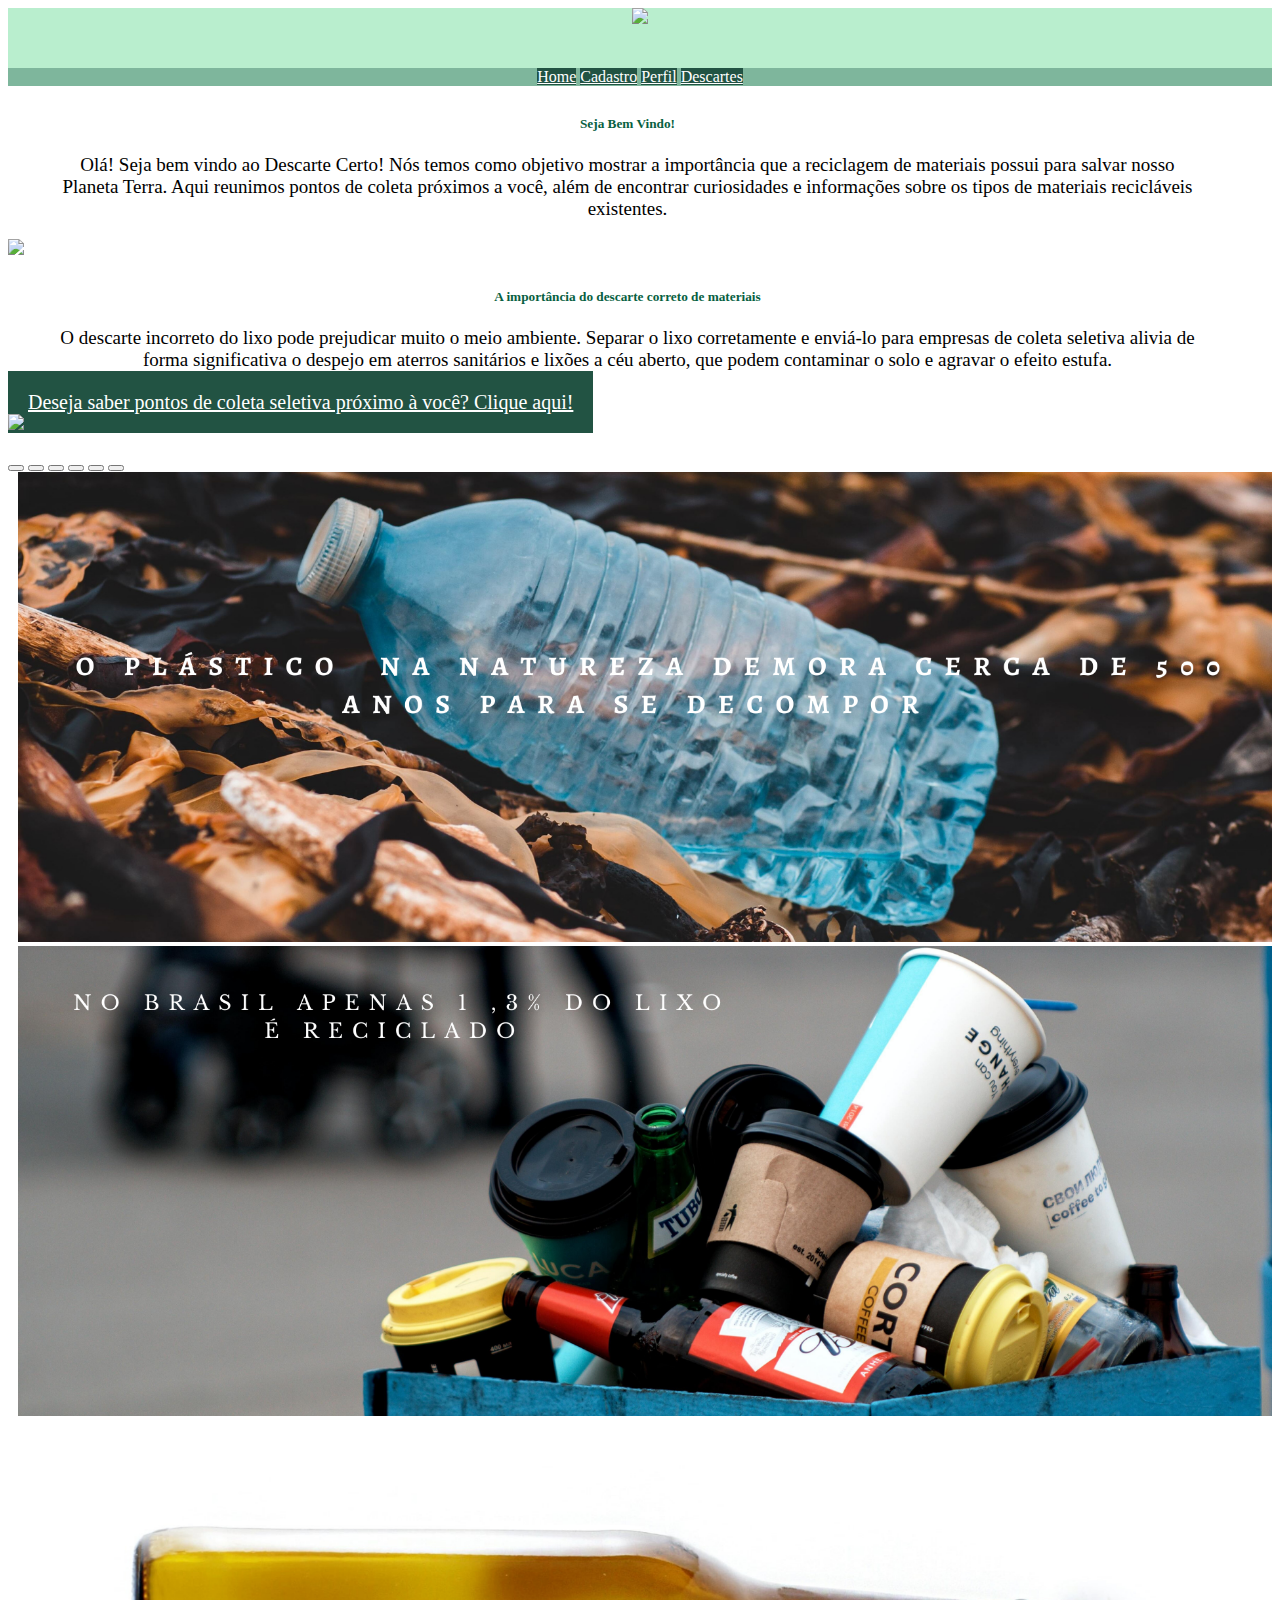
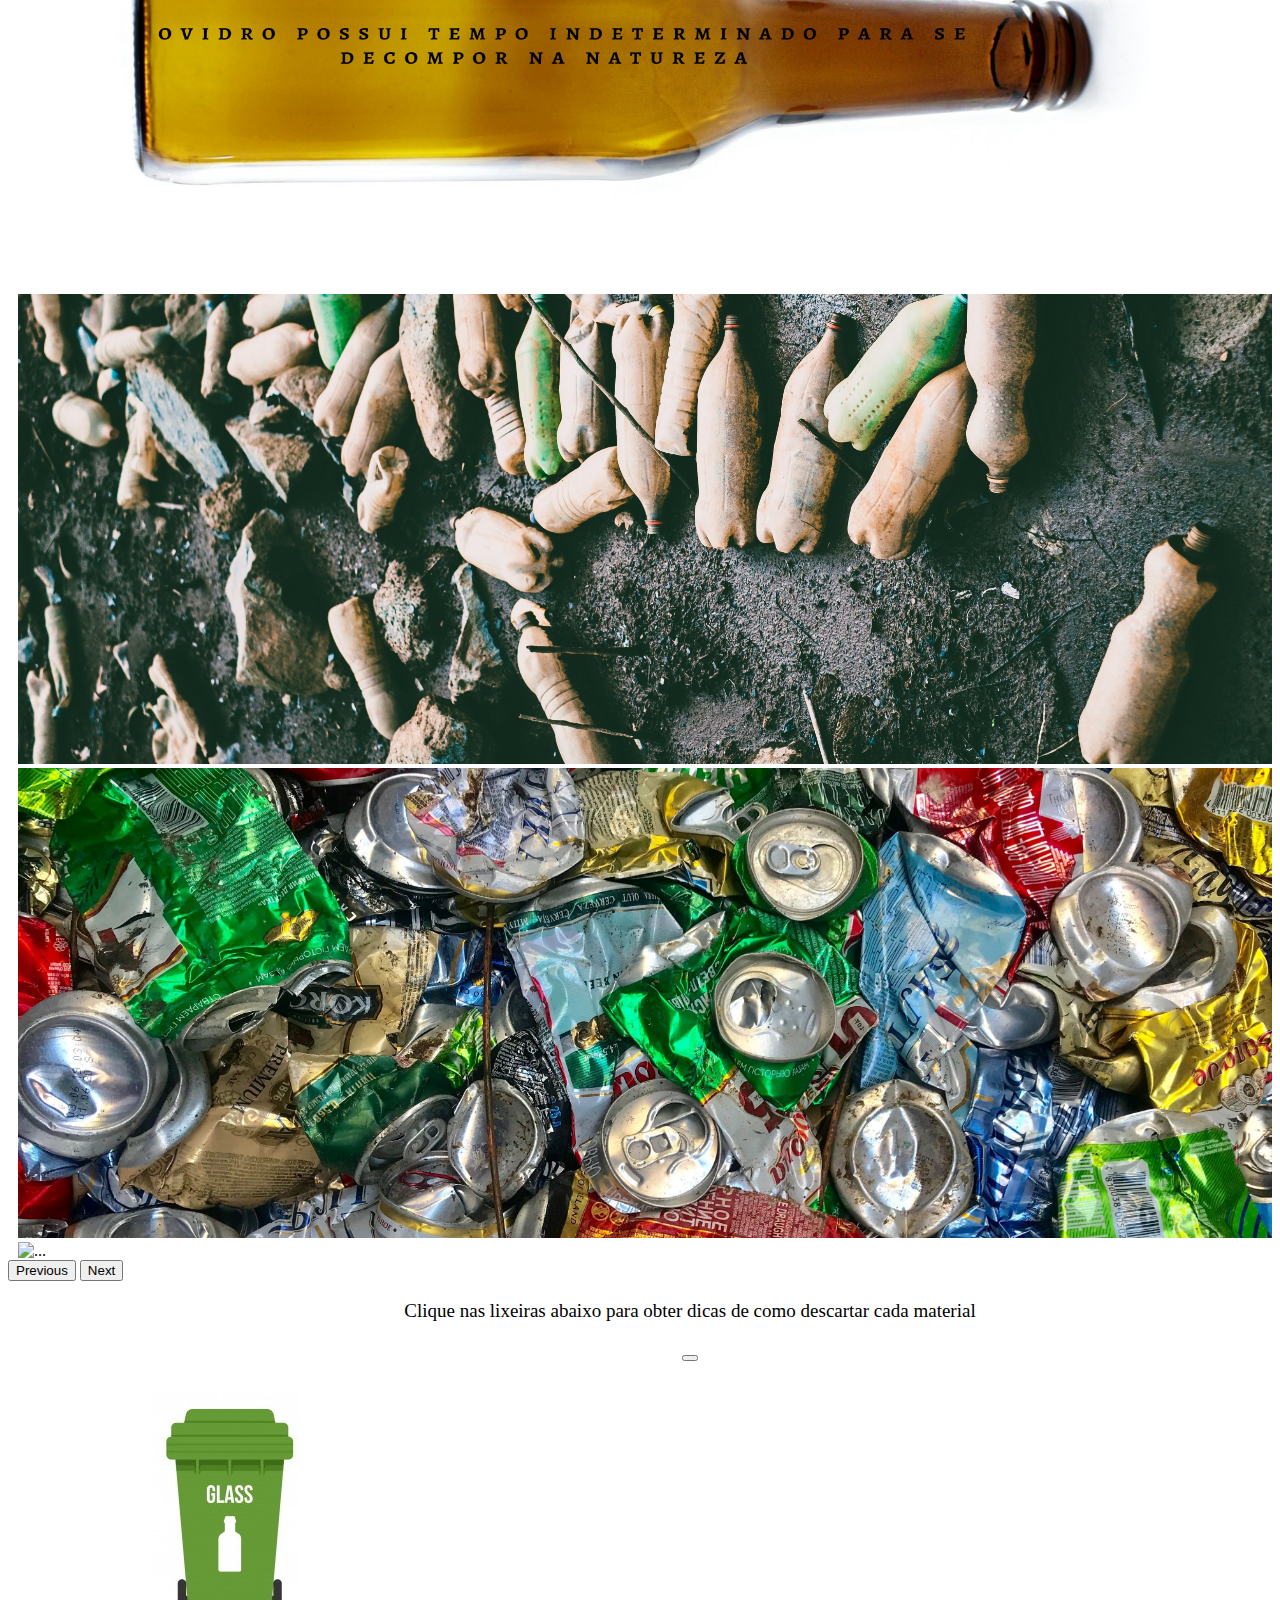
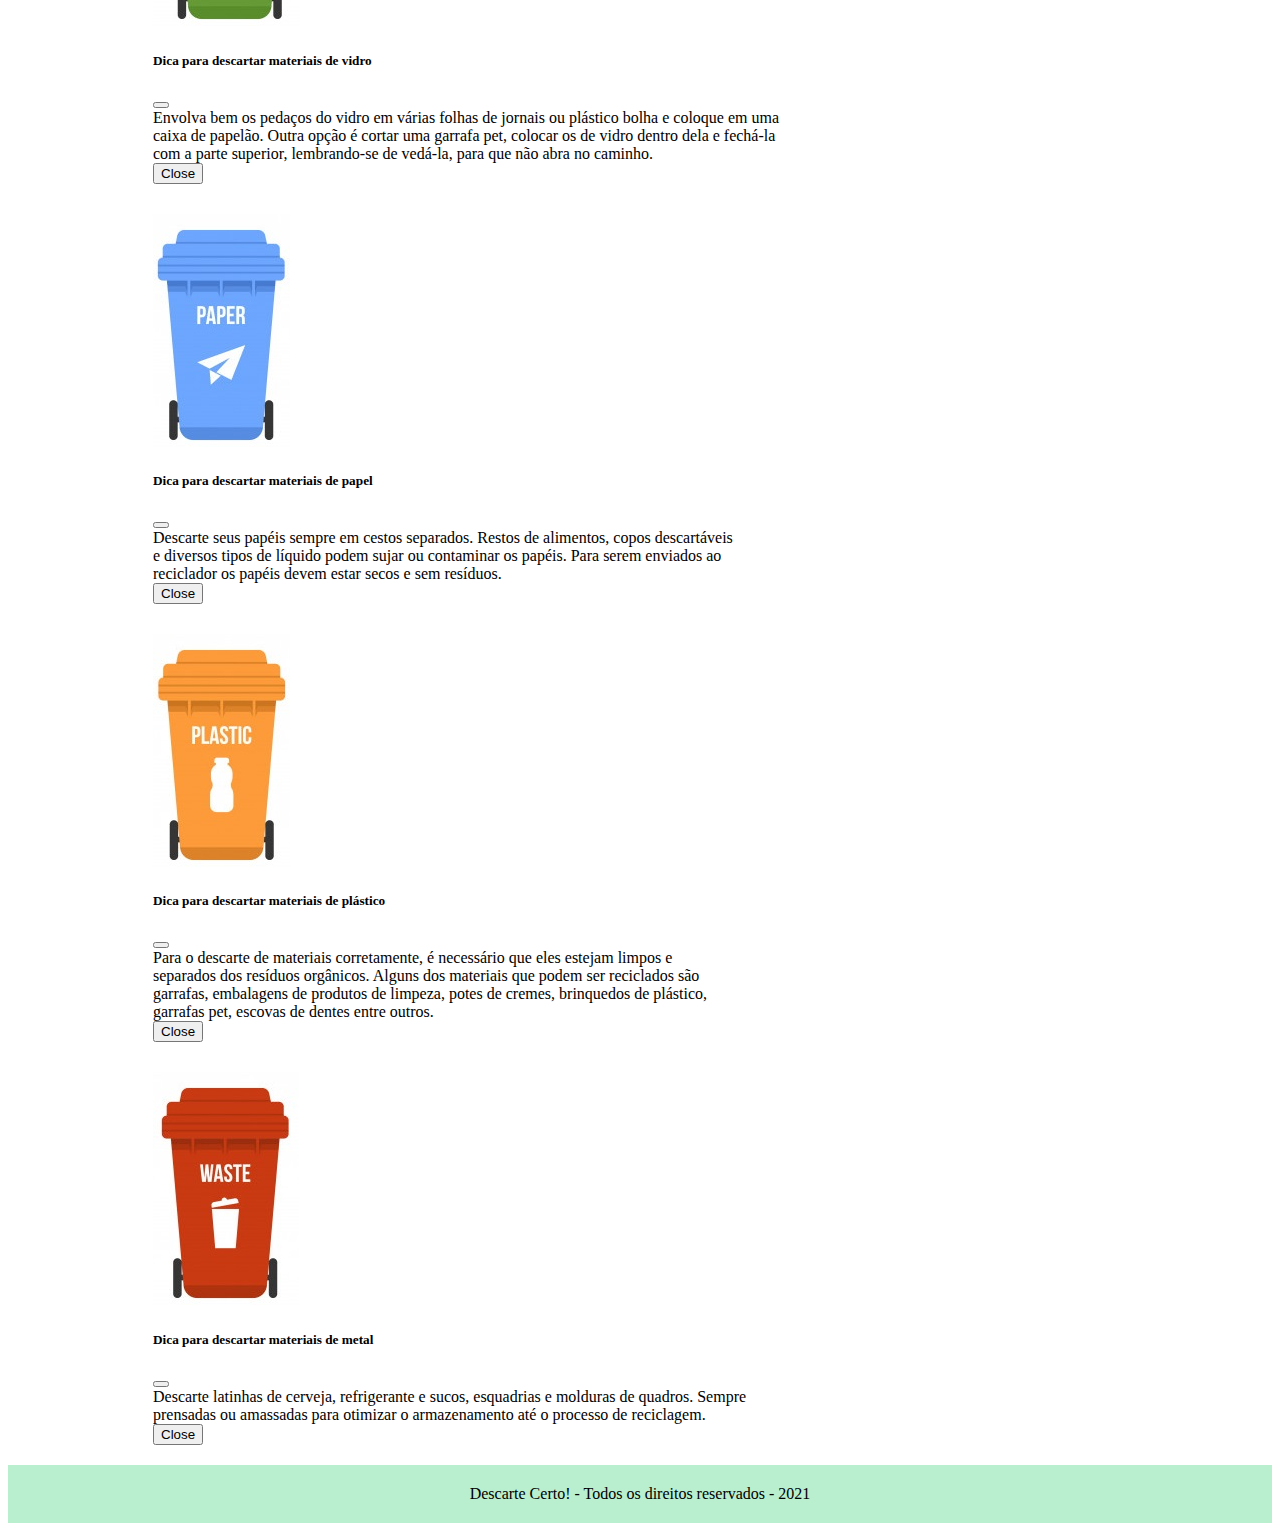
==== index.html @ eca0d138 "Merge pull request #1 from vncsmyrnk/stephany" ====
<!DOCTYPE html>
<html lang="pt-br">
<head>
    <meta charset="UTF-8">
    <meta name="viewport" content="width=device-width, initial-scale=1">
 <!-- Bootstrap CSS -->
      <link href="https://cdn.jsdelivr.net/npm/bootstrap@5.0.0-beta3/dist/css/bootstrap.min.css" rel="stylesheet" integrity="sha384-eOJMYsd53ii+scO/bJGFsiCZc+5NDVN2yr8+0RDqr0Ql0h+rP48ckxlpbzKgwra6" crossorigin="anonymous">
    <link rel="stylesheet" href="style.css">
    <title>Descarte Certo!</title>
</head>
<body>

    <header class="container-fluid header">

        <div class="row">

            <div class="col-12 header_area">
                <div class="row">
                    <!-- Ocupação da logo em colunas -->
                    <div class="col-12 col-sm-12 col-md-4 col-lg-2">
                        <img src="imagens/logoo-removebg.png" class="logo">
                    </div>
                    <!-- Ocupação do menu em colunas -->
                    <div class="col-12 col-sm-12 col-md-8 col-lg-10 menu_area">
                      <nav class="nav nav-pills flex-column flex-sm-row">
                        <a class="flex-sm-fill text-sm-center nav-link activee" href="#" >Home</a>
                         <a class="flex-sm-fill text-sm-center nav-link activee" href="#" >Cadastro</a>
                         <a class="flex-sm-fill text-sm-center nav-link activee" href="#">Perfil</a>
                         <a class="flex-sm-fill text-sm-center nav-link activee" href="index1.html">Descartes</a>
                     </nav>
                    </div>
                </div>
            </div>
        </div>

    </header>

    <main class="container-fluid main">

        <div class="row">

            <div class="col-12">
                
                <div class="row">
                    <!-- Mensagem de boas vindas -->
                   
                    <div class="col-12 col-sm-12 col-md-12 col-lg-5 card_bem_vindo ">
                                  <!-- <div  class="alert alert-warning alert-dismissible fade show" role="alert" style="margin: 0">
                                    
              <strong>Seja Bem Vindo!</strong> 
            Olá! Seja bem vindo ao Descarte Certo! Nós temos como objetivo mostrar a importância que a reciclagem de materiais possui para salvar nosso Planeta Terra. Aqui reunimos pontos de coleta próximos a você, além de encontrar curiosidades e informações sobre os tipos de materiais recicláveis existentes.
              <button type="button" class="btn-close" data-bs-dismiss="alert" aria-label="Close"></button>
            </div>  -->      
                        <div class="card" >
                        <div class="card-body" >
                          <h5><b>Seja Bem Vindo!</b></h5>
                          <p>Olá! Seja bem vindo ao Descarte Certo! Nós temos como objetivo mostrar a importância
                            que a reciclagem de materiais possui para salvar nosso Planeta Terra. Aqui reunimos
                            pontos de coleta próximos a você, além de encontrar curiosidades e informações sobre 
                            os tipos de materiais recicláveis existentes.
                          </p>                          
                        </div>
                      </div>
                    </div> 
                    
                      <div class="col-12 col-sm-12 col-md-12 col-lg-2 boas_vindas">
                          <div class="row g-0 bg- position-relative">
                            <img src="imagens/aaa-removebg-preview.png">
                          </div>
                      </div>
                      

                     <!--Importancia do Descarte -->
                <div class="col-12 col-sm-12 col-md-12 col-lg-5 card_importancia">
                    <div class="card">
                        <div class="card-body" > 
                          <h5><b>A importância do descarte correto de materiais</b></h5>
                          <p>
                            O descarte incorreto do lixo pode prejudicar muito o meio ambiente.
                            Separar o lixo corretamente e enviá-lo para empresas de coleta seletiva 
                            alivia de forma significativa o despejo em aterros sanitários e lixões a céu 
                            aberto, que podem contaminar o solo e agravar o efeito estufa.</p>
                        </div>
                      </div>
                </div>
                </div>

            </div>

            <!-- Botão segunda página -->
            <div class="row">

                <div class="col-12 segunda_pag" style="margin: 0">
                    <div class="row">
                        <div  class="col-12 col-sm-12 col-md-12 col-lg-10 botao_area" style="margin-top:20px; margin-left: 10p">
                            <nav class="nav nav-pills flex-column flex-sm-row">
                                <a class="flex-sm-fill text-sm-center nav-link activee" href="index1.html"> Deseja saber pontos de coleta seletiva próximo à você? Clique aqui!
                                </a>
                            </nav>
                        </div>
                        <div class="col-12 col-sm-12 col-md-12 col-lg-2">
                          <div class="row g-0 bg- position-relative" >
                              <img src="imagens/ba67c44d437af206e48a7f9f8048b870-removebg-preview.png" class="localizacao" style="width: 50% ">
                          </div>
                      </div>
                    </div>
                </div>
            </div>

<!-- Carousel -->
            <div class="row">

                <div class="col-12 carousell">
                    <div id="carouselExampleIndicators" class="carousel slide" data-bs-ride="carousel">
                        <div class="carousel-indicators">
                          <button type="button" data-bs-target="#carouselExampleIndicators" data-bs-slide-to="0" class="active" aria-current="true" aria-label="Slide 1"></button>
                          <button type="button" data-bs-target="#carouselExampleIndicators" data-bs-slide-to="1" aria-label="Slide 2"></button>
                          <button type="button" data-bs-target="#carouselExampleIndicators" data-bs-slide-to="2" aria-label="Slide 3"></button>
                          <button type="button" data-bs-target="#carouselExampleIndicators" data-bs-slide-to="3" aria-label="Slide 4"></button>
                          <button type="button" data-bs-target="#carouselExampleIndicators" data-bs-slide-to="4" aria-label="Slide 5"></button>
                          <button type="button" data-bs-target="#carouselExampleIndicators" data-bs-slide-to="5" aria-label="Slide 6"></button>
                        </div>
                        <div class="carousel-inner">
                          <div class="carousel-item active">
                            <img width="100%" height="470px" width="100px" src="imagens/slide1.png" class="d-block" alt="...">
                          </div>
                          <div class="carousel-item">
                            <img width="100%" height="470px" width="100px" src="imagens/slide2.png" class="d-block" alt="...">
                          </div>
                          <div class="carousel-item">
                            <img width="100%" height="470px" width="100px" src="imagens/slide3.png" class="d-block" alt="...">
                          </div>
                          <div class="carousel-item">
                            <img width="100%" height="470px" width="100px" src="imagens/slide4.jpg" class="d-block" alt="...">
                          </div>

                          <div class="carousel-item">
                            <img width="100%" height="470px" width="100px" src="imagens/slide5.jpg" class="d-block" alt="...">
                          </div>

                          <div class="carousel-item">
                            <img width="100%" height="470px" width="100px" src="imagens/slide6.jpg" class="d-block" alt="...">
                          </div>

                        </div>
                        <button class="carousel-control-prev" type="button" data-bs-target="#carouselExampleIndicators" data-bs-slide="prev">
                          <span class="carousel-control-prev-icon" aria-hidden="true"></span>
                          <span class="visually-hidden">Previous</span>
                        </button>
                        <button class="carousel-control-next" type="button" data-bs-target="#carouselExampleIndicators" data-bs-slide="next">
                          <span class="carousel-control-next-icon" aria-hidden="true"></span>
                          <span class="visually-hidden">Next</span>
                        </button>
                      </div>
                </div>

            </div>

            <!-- Lixeiras -->
            <div class="row">
                <div class="row row-cols-1 row-cols-md-3 g-4" style="padding-left: 100px">
                  <div class="col-12 col-sm-12 col-md-12 col-lg-12 card_bem_vindo ">
                <div  class="alert alert-warning alert-dismissible fade show" role="alert" style="margin: 0">
                                    
        
            <p style="text-align: center;">Clique nas lixeiras abaixo para obter dicas de como descartar cada material<p> 
              <button type="button" class="btn-close" data-bs-dismiss="alert" aria-label="Close"></button>
            </div>  </div>     
                    <div class="col-12 col-sm-12 col-md-6 col-lg-3">
                      <div class="card" style="border: none; width: 54%;">
                        <img  data-bs-toggle="modal" data-bs-target="#exampleModa1"src="imagens/lixo1.jpg" class="card-img-top" alt="...">
                        

<!-- Modal -->

<div class="modal fade" id="exampleModa1" tabindex="-1" aria-labelledby="exampleModalLabel" aria-hidden="true">
  <div class="modal-dialog">
    <div class="modal-content">
      <div class="modal-header">
        <h5 class="modal-title" >Dica para descartar materiais de vidro
</h5>
        <button type="button" class="btn-close" data-bs-dismiss="modal" aria-label="Close"></button>
      </div>
      <div class="modal-body">
        Envolva bem os pedaços do vidro em várias folhas de jornais ou plástico bolha e coloque em uma caixa de papelão. Outra opção é cortar uma garrafa pet, colocar os de vidro dentro dela e fechá-la com a parte superior, lembrando-se de vedá-la, para que não abra no caminho. 
      </div>
      <div class="modal-footer">
        <button type="button" class="btn btn-secondary" data-bs-dismiss="modal">Close</button>
        
      </div>
    </div>
  </div>
</div>
                      </div>
                    </div>
                    <div class="col-12 col-sm-12 col-md-6 col-lg-3">
                      <div class="card" style="border: none; width: 50%;">
                        <img  data-bs-toggle="modal" data-bs-target="#exampleModa2" src="imagens/lixo2.jpg" class="card-img-top" alt="...">

<!-- Modal -->
<div class="modal fade" id="exampleModa2" tabindex="-1" aria-labelledby="exampleModalLabel" aria-hidden="true">
  <div class="modal-dialog">
    <div class="modal-content">
      <div class="modal-header">
        <h5 class="modal-title" >Dica para descartar materiais de papel</h5>
        <button type="button" class="btn-close" data-bs-dismiss="modal" aria-label="Close"></button>
      </div>
      <div class="modal-body">
        Descarte seus papéis sempre em cestos separados. Restos de alimentos, copos descartáveis e diversos tipos de líquido podem sujar ou contaminar os papéis. Para serem enviados ao reciclador os papéis devem estar secos e sem resíduos.

      </div>
      <div class="modal-footer">
        <button type="button" class="btn btn-secondary" data-bs-dismiss="modal">Close</button>
        
      </div>
    </div>
  </div>
</div>
                        
                      </div>
                    </div>
                    <div class="col-12 col-sm-12 col-md-6 col-lg-3">
                      <div class="card" style="border: none; width: 50%;">
                        <img  data-bs-toggle="modal" data-bs-target="#exampleModa3" src="imagens/lixo3.png" class="card-img-top" alt="...">


<!-- Modal -->
<div class="modal fade" id="exampleModa3" tabindex="-1"  aria-hidden="true">
  <div class="modal-dialog">
    <div class="modal-content">
      <div class="modal-header">
        <h5 class="modal-title">Dica para descartar materiais de plástico</h5>
        <button type="button" class="btn-close" data-bs-dismiss="modal" aria-label="Close"></button>
      </div>
      <div class="modal-body">
        Para o descarte de materiais corretamente, é necessário que eles estejam limpos e separados dos resíduos orgânicos. Alguns dos materiais que podem ser reciclados são garrafas, embalagens de produtos de limpeza, potes de cremes, brinquedos de plástico, garrafas pet, escovas de dentes entre outros.
      </div>
      <div class="modal-footer">
        <button type="button" class="btn btn-secondary" data-bs-dismiss="modal">Close</button>
        
      </div>
    </div>
  </div>
</div>
                        
                      </div>
                    </div>
                    <div class="col-12 col-sm-12 col-md-6 col-lg-3">
                      <div class="card" style="border: none; width: 54%;">
                        <img  data-bs-toggle="modal" data-bs-target="#exampleModa4" src="imagens/lixo4.png" class="card-img-top" alt="...">

<!-- Modal -->
<div class="modal fade" id="exampleModa4" tabindex="-1" aria-labelledby="exampleModalLabel" aria-hidden="true">
  <div class="modal-dialog">
    <div class="modal-content">
      <div class="modal-header">
        <h5 class="modal-title" >Dica para descartar materiais de metal</h5>
        <button type="button" class="btn-close" data-bs-dismiss="modal" aria-label="Close"></button>
      </div>
      <div class="modal-body">
        Descarte latinhas de cerveja, refrigerante e sucos, esquadrias e molduras de quadros. Sempre prensadas ou amassadas para otimizar o armazenamento até o processo de reciclagem.

      </div>
      <div class="modal-footer">
        <button type="button" class="btn btn-secondary" data-bs-dismiss="modal">Close</button>
    
      </div>
    </div>
  </div>
</div>
                        
                      </div>
                    </div>
                  </div>
            </div>
        </div>

    </main>

    <footer class="container-fluid footer">

        <div class="row">
            <!-- Rodapé -->
            <div class="col-12 footer_area">
                Descarte Certo! - Todos os direitos reservados - 2021
            </div>

        </div>

    </footer>
    
    
 <!-- Option 1: Bootstrap Bundle with Popper -->
           
<script src="https://cdn.jsdelivr.net/npm/bootstrap@5.0.1/dist/js/bootstrap.min.js" integrity="sha384-Atwg2Pkwv9vp0ygtn1JAojH0nYbwNJLPhwyoVbhoPwBhjQPR5VtM2+xf0Uwh9KtT" crossorigin="anonymous"></script>
          </body>
</html>
---- style.css ----
/* Cabeçalho */

.header{
    background-color: rgb(185, 238, 206);
    margin-bottom: 20px;
    text-align: center;
}

.logo{
    width: 150px;
}
.localizacao img{

    width: 10px;
}
.menu_area{
    margin-top: 40px;
}

.menu_area nav{
    background-color: #7eb69c;
}

.menu_area nav a{
    color:white;
}

.menu_area nav:hover{
    background-color: #225343;
}

.activee{
    background-color: #225343 !important;
}

/* Corpo do site */

.main{
    margin-bottom: 20px;
}

/* Card Importancia */

.card{
    margin-top: 30px;
    border-radius: 20px;
    border-color: teal;
    margin-right: 70px;
}

.card_importancia{

}

.card_importancia h5{
    text-align: center;
    color: #085f42;
}

.card_importancia p{
    text-align: center;
    font-size: 19px;
}

.card-body{
    /* background-color:#daf6e1; */
    border-radius: 20px;
}

/* Boas Vindas */
.card_bem_vindo{

}
.card_bem_vindo h5{
    text-align: center;
    color: #085f42;
}

.card_bem_vindo p{
    text-align: center;
    font-size: 19px;
}

.card-body{
    /* background-color:#daf6e1; */
    border-radius: 20px;
}

/* Pontos de coleta */

.segunda_pag{
    border-radius: 20px;
    margin-left: 10px;
}

.botao_area{
    margin-top: 100px;
}

.botao_area nav a{
    color:white;
    padding: 20px;
    font-size: 20px;
}

/* Carousel */

.carousell{
    margin-top: 20px;
}

.carousel-inner{
    border-radius: 20px;
    margin-left: 10px;
}

/* Card Lixeiras */

.card{
    margin-left: 45px;
}

/* Rodapé */

.footer{
    background-color:rgb(185, 238, 206);
}

.footer_area{
    padding: 20px;
    text-align: center;
}
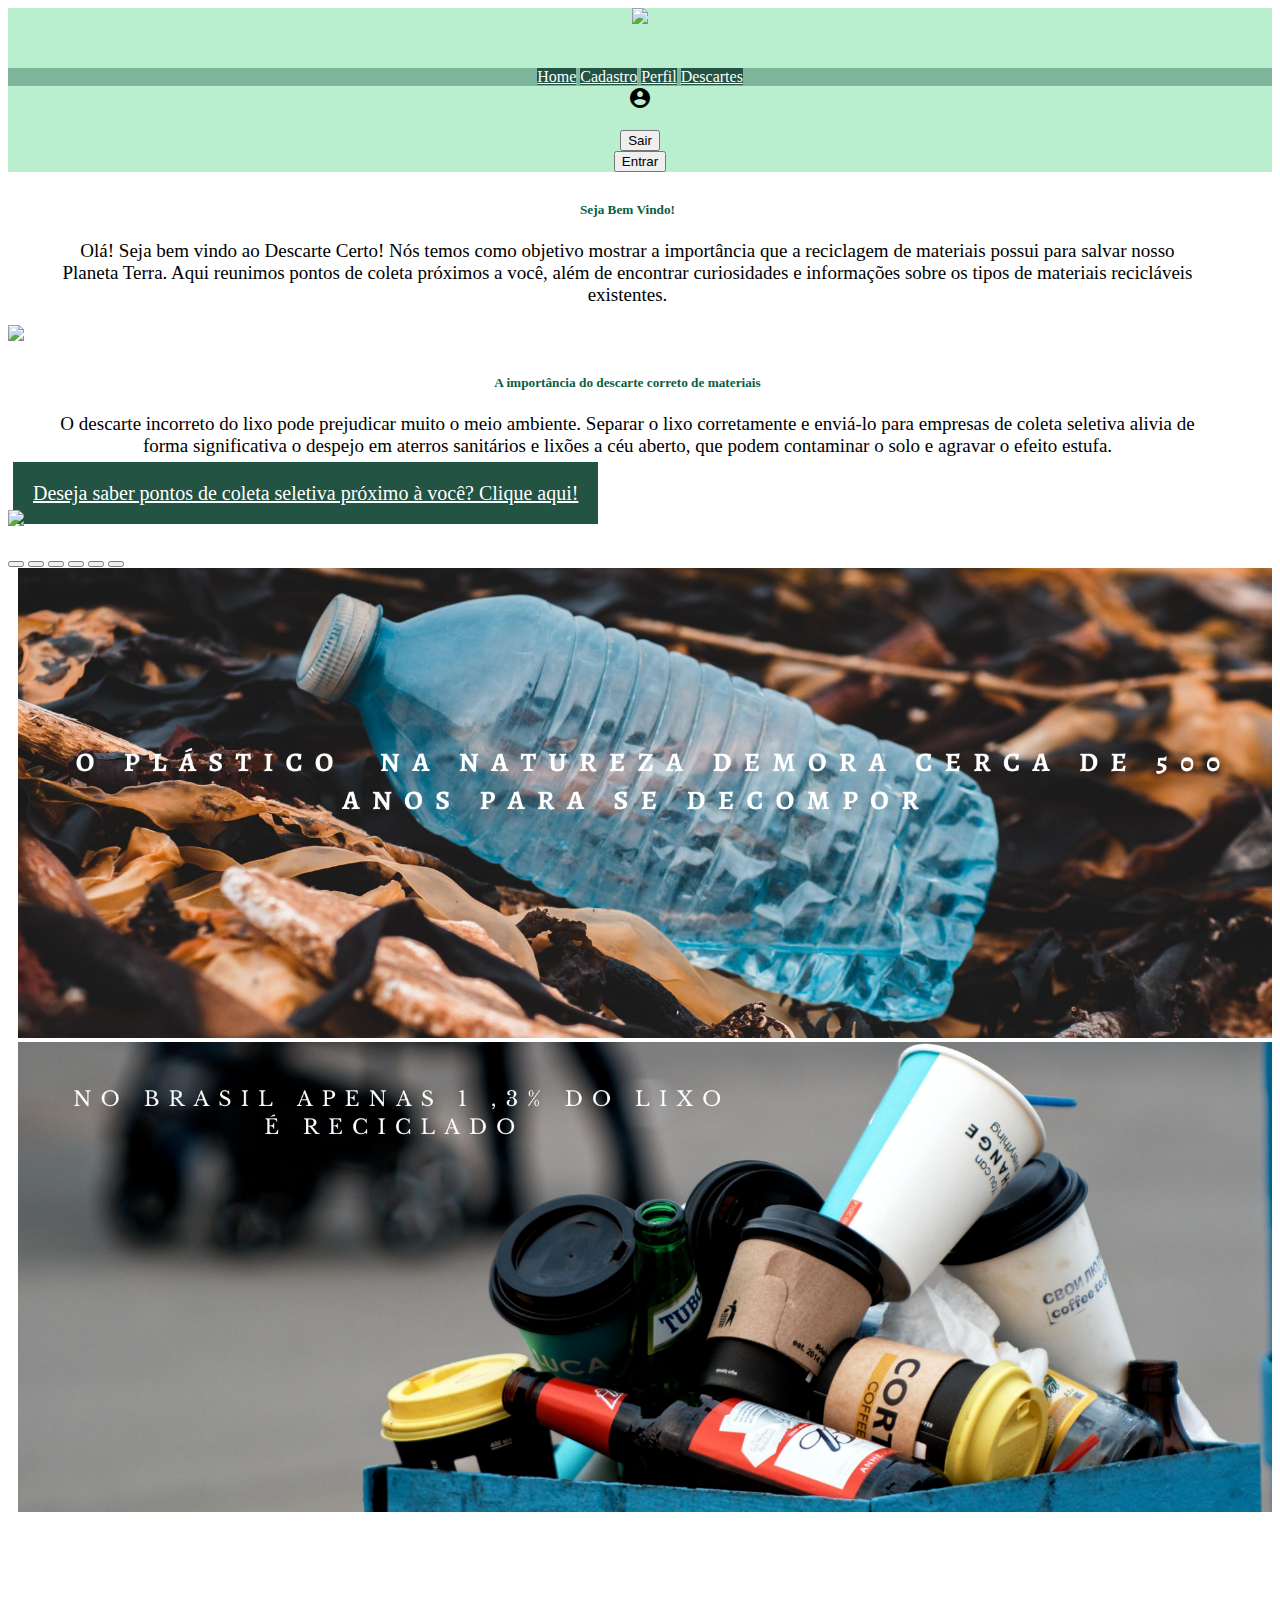
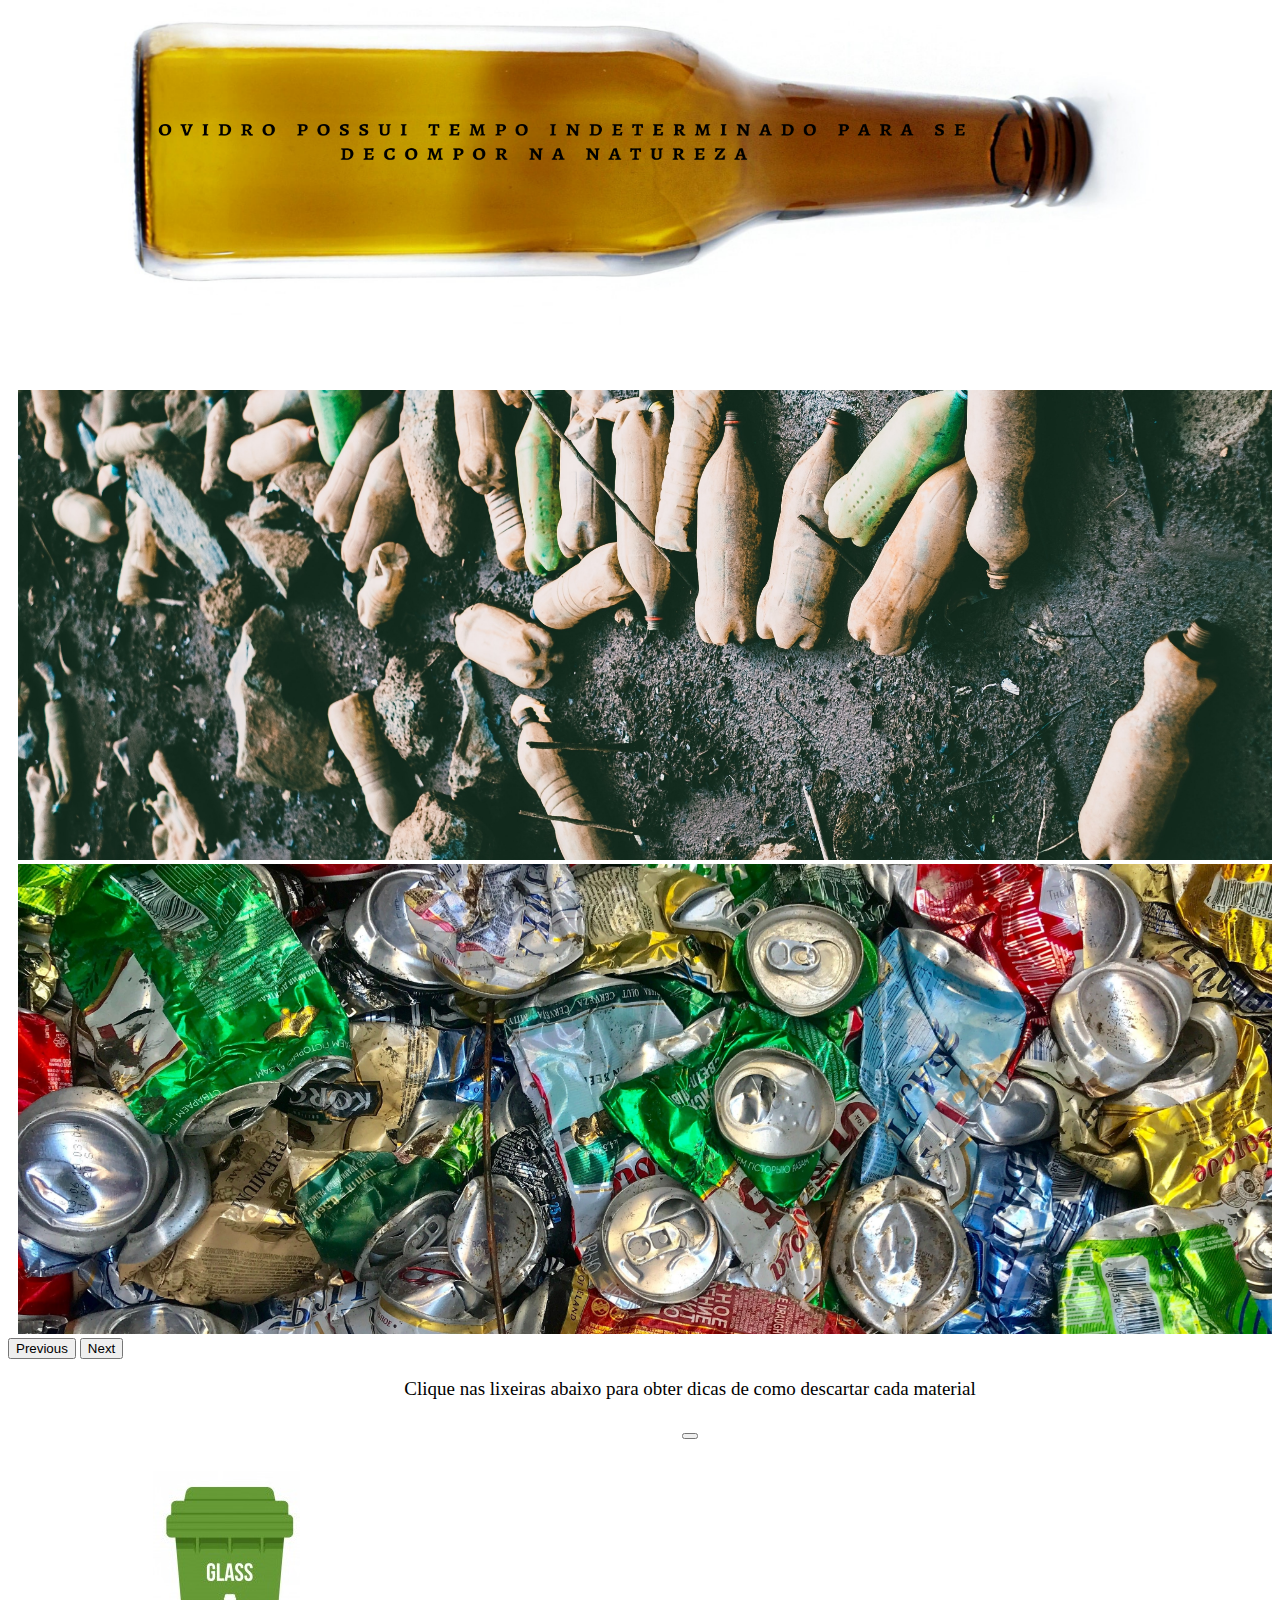
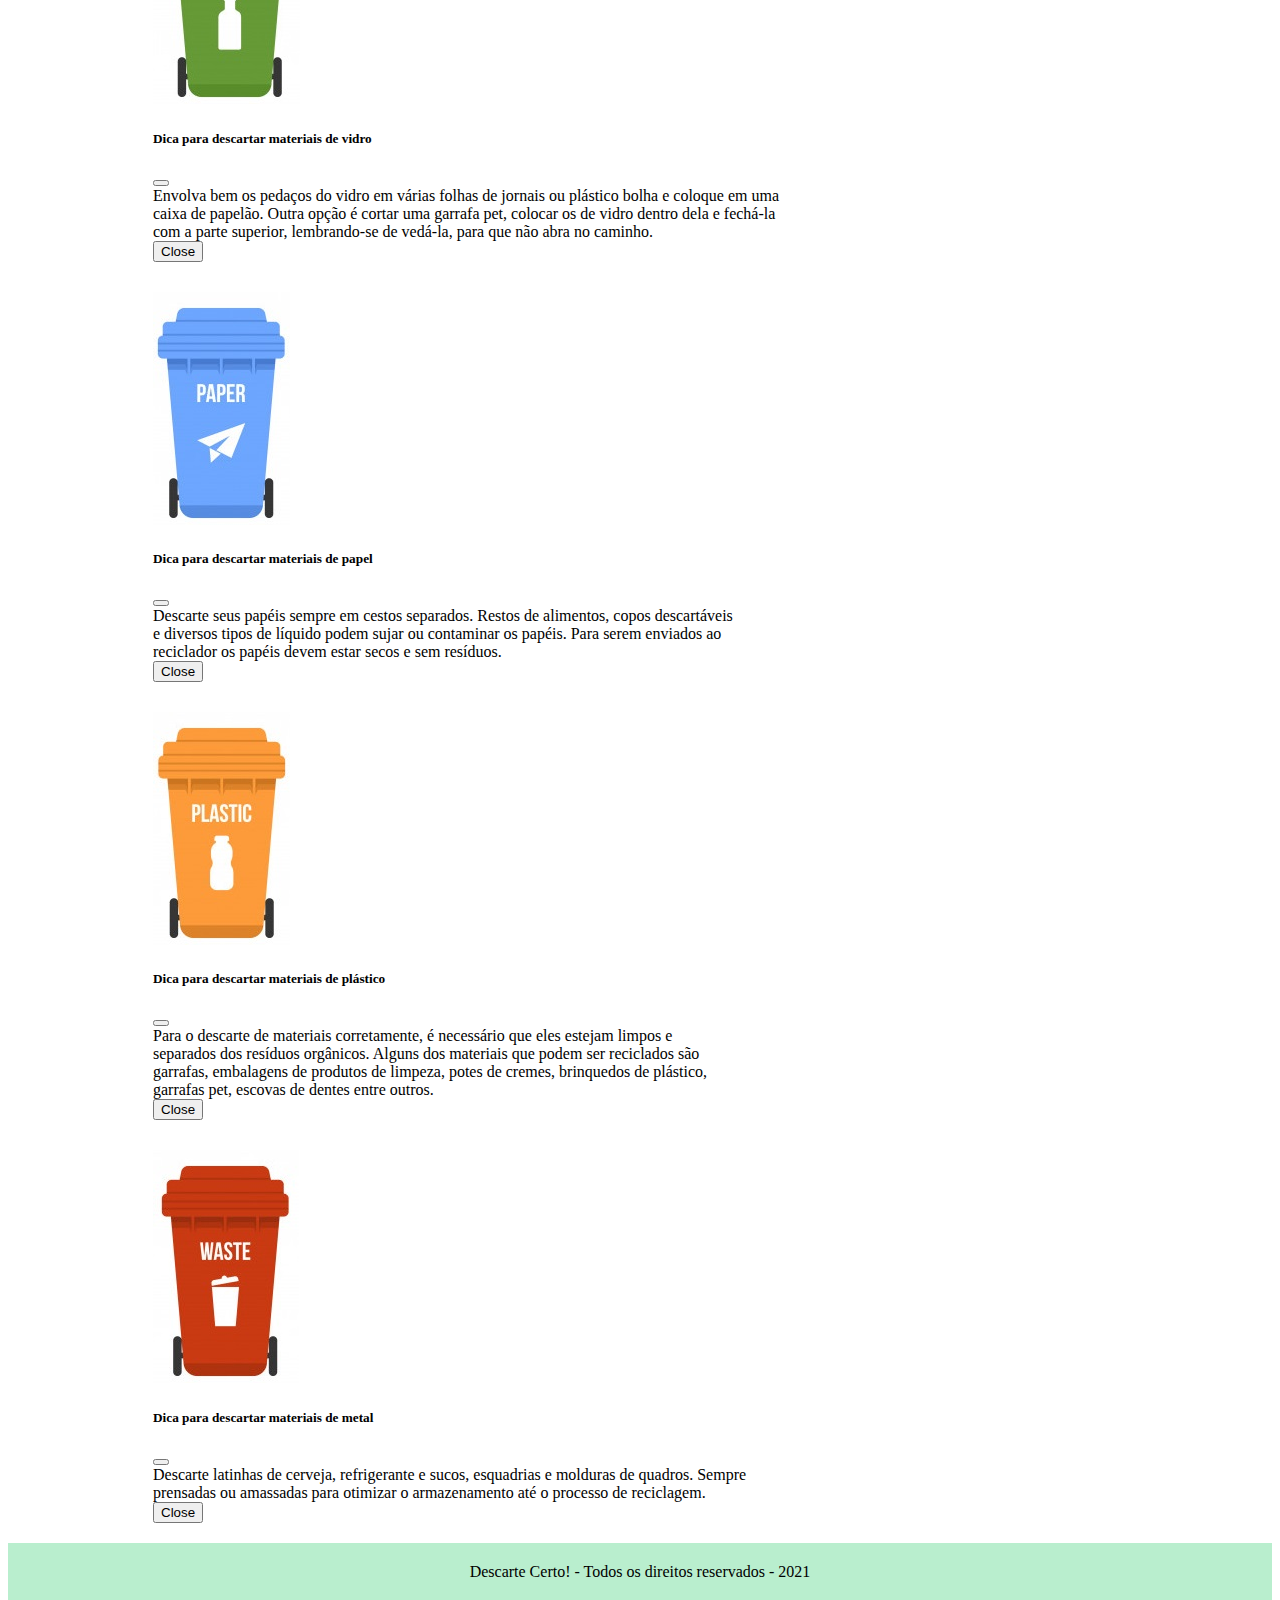
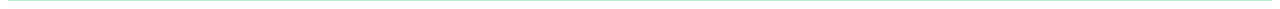
==== commit d392aa28: "Adicionando tratativas do mapa" ====
--- a/index.html
+++ b/index.html
@@ -3,10 +3,20 @@
 <head>
     <meta charset="UTF-8">
     <meta name="viewport" content="width=device-width, initial-scale=1">
- <!-- Bootstrap CSS -->
-      <link href="https://cdn.jsdelivr.net/npm/bootstrap@5.0.0-beta3/dist/css/bootstrap.min.css" rel="stylesheet" integrity="sha384-eOJMYsd53ii+scO/bJGFsiCZc+5NDVN2yr8+0RDqr0Ql0h+rP48ckxlpbzKgwra6" crossorigin="anonymous">
+    
+    <!-- Bootstrap CSS -->
+    <link href="https://cdn.jsdelivr.net/npm/bootstrap@5.0.0-beta3/dist/css/bootstrap.min.css" rel="stylesheet" integrity="sha384-eOJMYsd53ii+scO/bJGFsiCZc+5NDVN2yr8+0RDqr0Ql0h+rP48ckxlpbzKgwra6" crossorigin="anonymous">
+    <!-- Material Icons -->
+    <link href="https://fonts.googleapis.com/icon?family=Material+Icons" rel="stylesheet">
+    <!-- Slick CSS -->
+    <link rel="stylesheet" type="text/css" href="https://cdnjs.cloudflare.com/ajax/libs/slick-carousel/1.7.1/slick.css"/>
+    <!-- Slick Theme CSS -->
+    <link rel="stylesheet" type="text/css" href="https://cdnjs.cloudflare.com/ajax/libs/slick-carousel/1.7.1/slick-theme.css"/>
+    <!-- Custom CSS -->
     <link rel="stylesheet" href="style.css">
+    
     <title>Descarte Certo!</title>
+    <link rel="icon" type="image/png" href="imagens/logo.ico"/>
 </head>
 <body>
 
@@ -15,19 +25,32 @@
         <div class="row">
 
             <div class="col-12 header_area">
-                <div class="row">
+                <div class="row mb-3">
                     <!-- Ocupação da logo em colunas -->
                     <div class="col-12 col-sm-12 col-md-4 col-lg-2">
                         <img src="imagens/logoo-removebg.png" class="logo">
                     </div>
                     <!-- Ocupação do menu em colunas -->
-                    <div class="col-12 col-sm-12 col-md-8 col-lg-10 menu_area">
+                    <div class="col-12 col-sm-8 col-md-5 col-lg-8 menu_area">
                       <nav class="nav nav-pills flex-column flex-sm-row">
                         <a class="flex-sm-fill text-sm-center nav-link activee" href="#" >Home</a>
-                         <a class="flex-sm-fill text-sm-center nav-link activee" href="#" >Cadastro</a>
+                         <a class="flex-sm-fill text-sm-center nav-link activee" href="cadastro.html" >Cadastro</a>
                          <a class="flex-sm-fill text-sm-center nav-link activee" href="#">Perfil</a>
-                         <a class="flex-sm-fill text-sm-center nav-link activee" href="index1.html">Descartes</a>
+                         <a class="flex-sm-fill text-sm-center nav-link activee" href="mapa.html">Descartes</a>
                      </nav>
+                    </div>
+
+                    <div class="col-12 col-sm-4 col-md-3 col-lg-2 mt-3 menu_account">
+                      <div class="row">
+                        <span class="material-icons col-12 mb-2">
+                          account_circle
+                        </span>
+                        <div id="menu_account--name" class="col-12">
+                          <p></p>
+                          <button id="menu_account--logout" type="button" class="btn btn-outline-danger">Sair</button>
+                        </div>
+                        <a href="login.html"><button id="menu_account--button" type="button" class="btn btn-outline-success">Entrar</button></a>
+                      </div>
                     </div>
                 </div>
             </div>
@@ -94,7 +117,7 @@
                     <div class="row">
                         <div  class="col-12 col-sm-12 col-md-12 col-lg-10 botao_area" style="margin-top:20px; margin-left: 10p">
                             <nav class="nav nav-pills flex-column flex-sm-row">
-                                <a class="flex-sm-fill text-sm-center nav-link activee" href="index1.html"> Deseja saber pontos de coleta seletiva próximo à você? Clique aqui!
+                                <a class="flex-sm-fill text-sm-center nav-link activee" href="mapa.html"> Deseja saber pontos de coleta seletiva próximo à você? Clique aqui!
                                 </a>
                             </nav>
                         </div>
@@ -138,9 +161,9 @@
                             <img width="100%" height="470px" width="100px" src="imagens/slide5.jpg" class="d-block" alt="...">
                           </div>
 
-                          <div class="carousel-item">
+                          <!-- <div class="carousel-item">
                             <img width="100%" height="470px" width="100px" src="imagens/slide6.jpg" class="d-block" alt="...">
-                          </div>
+                          </div> -->
 
                         </div>
                         <button class="carousel-control-prev" type="button" data-bs-target="#carouselExampleIndicators" data-bs-slide="prev">
@@ -290,8 +313,11 @@
     </footer>
     
     
- <!-- Option 1: Bootstrap Bundle with Popper -->
-           
-<script src="https://cdn.jsdelivr.net/npm/bootstrap@5.0.1/dist/js/bootstrap.min.js" integrity="sha384-Atwg2Pkwv9vp0ygtn1JAojH0nYbwNJLPhwyoVbhoPwBhjQPR5VtM2+xf0Uwh9KtT" crossorigin="anonymous"></script>
-          </body>
+    <!-- Option 1: Bootstrap Bundle with Popper -->    
+    <script src="https://cdn.jsdelivr.net/npm/bootstrap@5.0.1/dist/js/bootstrap.min.js" integrity="sha384-Atwg2Pkwv9vp0ygtn1JAojH0nYbwNJLPhwyoVbhoPwBhjQPR5VtM2+xf0Uwh9KtT" crossorigin="anonymous"></script>
+    <!-- JQuery 3.6.0 -->
+    <script src="https://ajax.googleapis.com/ajax/libs/jquery/3.6.0/jquery.min.js"></script>
+    <!-- Main js -->
+    <script src="js/home.js"></script>
+</body>
 </html>--- a/style.css
+++ b/style.css
@@ -25,7 +25,7 @@
     color:white;
 }
 
-.menu_area nav:hover{
+.menu_area a:hover{
     background-color: #225343;
 }
 
@@ -33,6 +33,13 @@
     background-color: #225343 !important;
 }
 
+.menu_account {
+    display: flex;
+    /* grid-template-rows: 1fr 1fr; */
+    align-items: center;
+    justify-content: center;
+}
+
 /* Corpo do site */
 
 .main{
@@ -95,6 +102,7 @@
 
 .botao_area{
     margin-top: 100px;
+    padding: 5px;
 }
 
 .botao_area nav a{
@@ -129,4 +137,79 @@
 .footer_area{
     padding: 20px;
     text-align: center;
-}+}
+
+/* Mapa */
+#map {
+    height: 100%;
+  }
+
+.mapa h4{
+    text-align: center;
+    font-size: 40px;
+    color: #225343;
+    margin-bottom: 20px;
+}
+
+/* Frequentemente descartados */
+
+.frequentemente_descartados h4{
+    text-align: center;
+    font-size: 40px;
+    color: #225343;
+}
+
+.fd-content {
+    padding-left: 5%;
+    padding-right: 5%;
+    width: 100%;
+}
+
+.fd-list-item {
+    display: grid;
+    grid-template-rows: 2fr 1fr;
+    grid-template-columns: 2fr 1fr;
+    column-gap: 20px;
+
+    justify-items: start;
+    align-items: center;
+}
+
+.fd-list-item > img {
+    justify-self: end;
+
+    grid-row-start: 1;
+    grid-row-end: 3;
+    grid-column-start: 1;
+    grid-column-end: 1;
+
+    width: 200px;
+    height: 200px;
+}
+
+.fd-list-item > p {
+    align-self: end;
+    
+    grid-row-start: 1;
+    grid-row-end: 1;
+    grid-column-start: 2;
+    grid-column-end: 2;
+}
+
+.fd-list-item > button {
+    align-self: start;
+
+    grid-row-start: 2;
+    grid-row-end: 2;
+    grid-column-start: 2;
+    grid-column-end: 2;
+}
+
+/* Slick */
+.slick-prev:before {
+    color: grey;
+}
+
+.slick-next:before {
+    color: grey;
+}
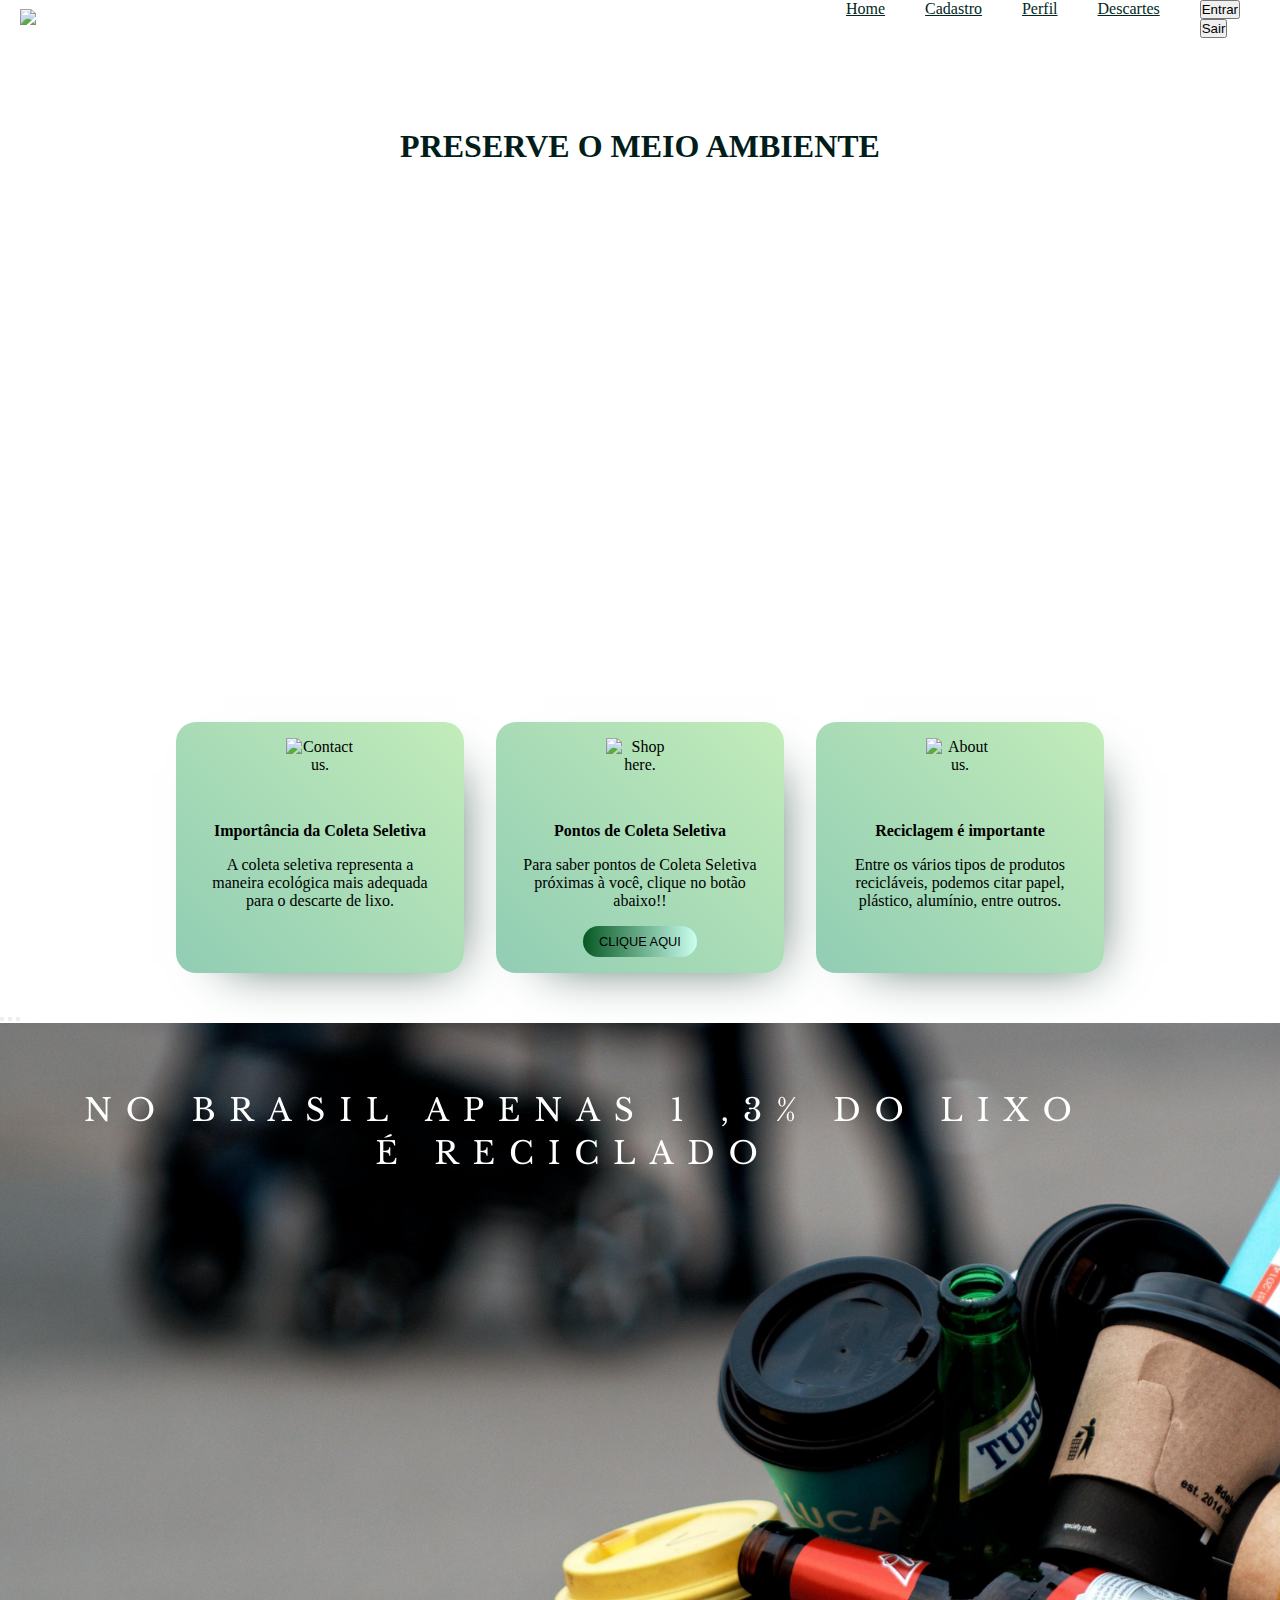
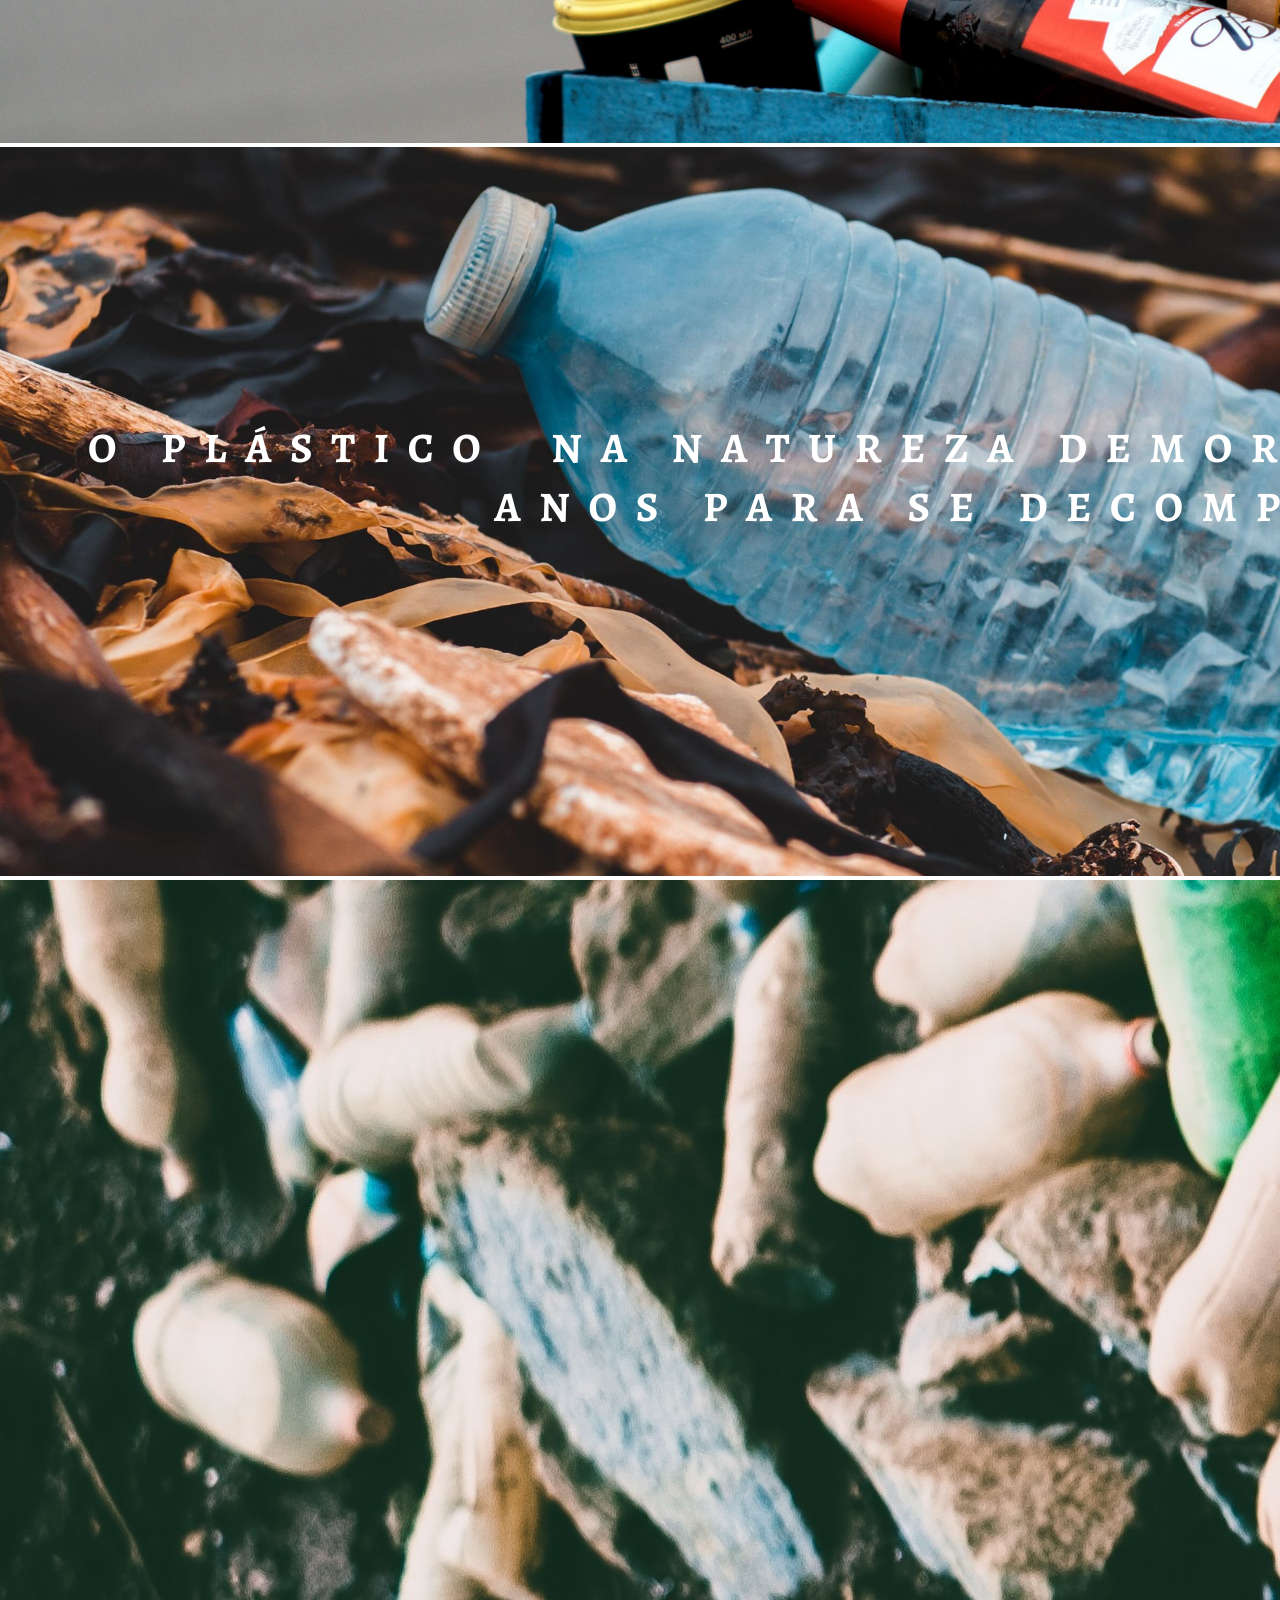
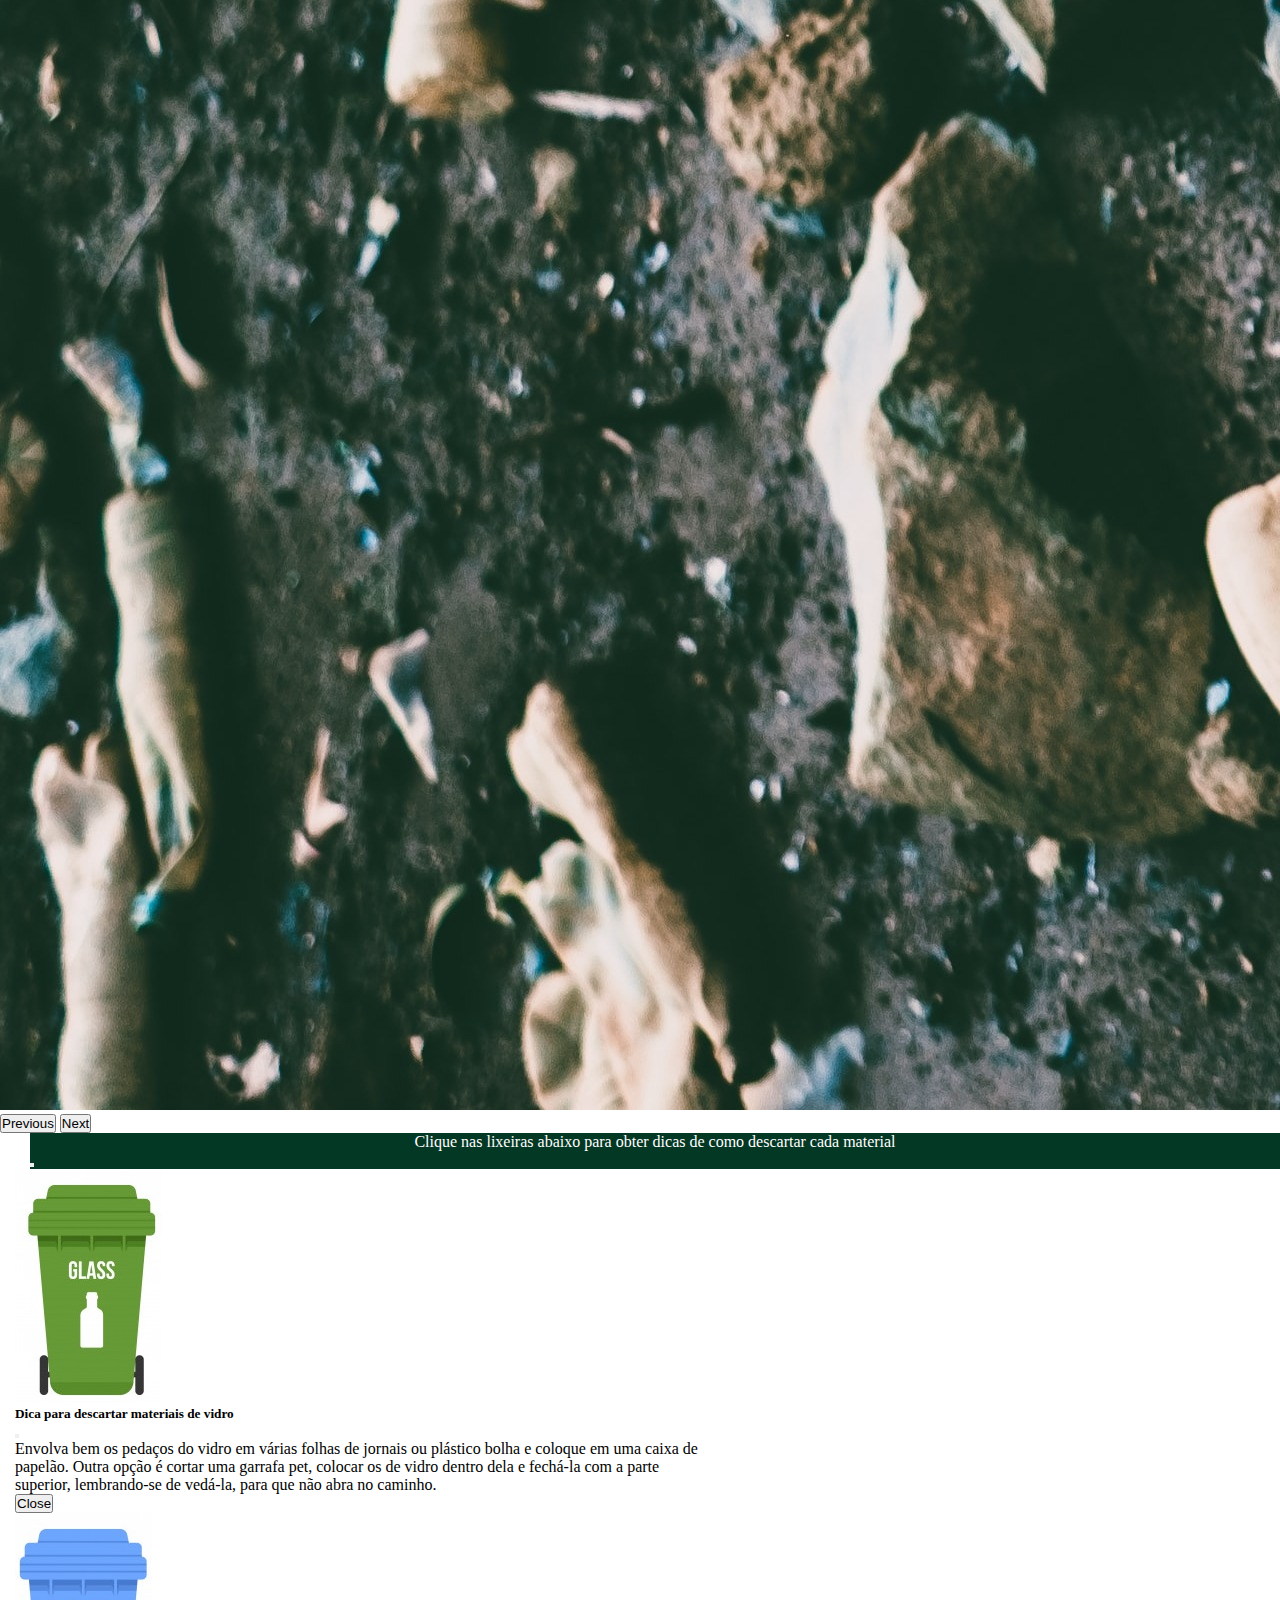
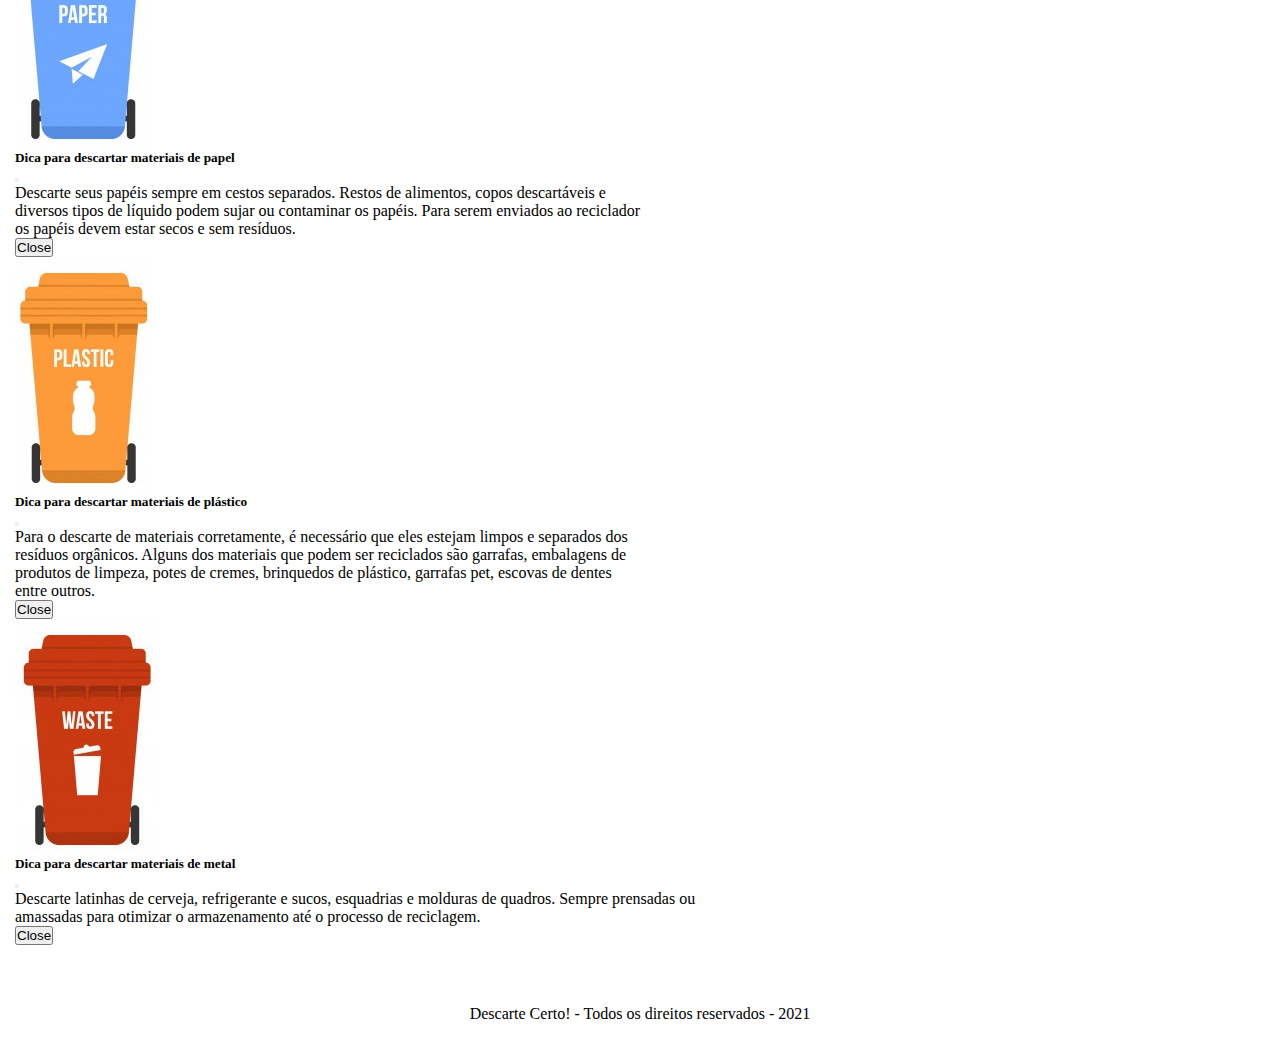
==== commit 9a8b202c: "Adicionando alteracoes realizadas antes da apresentacao da sprint3" ====
--- a/index.html
+++ b/index.html
@@ -1,6 +1,7 @@
 <!DOCTYPE html>
 <html lang="pt-br">
 <head>
+
     <meta charset="UTF-8">
     <meta name="viewport" content="width=device-width, initial-scale=1">
     
@@ -14,290 +15,266 @@
     <link rel="stylesheet" type="text/css" href="https://cdnjs.cloudflare.com/ajax/libs/slick-carousel/1.7.1/slick-theme.css"/>
     <!-- Custom CSS -->
     <link rel="stylesheet" href="style.css">
+    <link rel="stylesheet" href="https://cdnjs.cloudflare.com/ajax/libs/animate.css/4.1.1/animate.min.css"/>
     
     <title>Descarte Certo!</title>
     <link rel="icon" type="image/png" href="imagens/logo.ico"/>
+
+    <style>
+
+    
+    .text {
+      font-family: 'Gill Sans', 'Gill Sans MT', 'Gill Sans', 'Gill Sans MT', Calibri, 'Trebuchet MS', sans-serif;
+      font-weight: 10;
+      font-size: 4rem;
+      color: black;
+      padding: 1rem 1rem;
+    }
+
+    .gradient {
+      /* Colors generated on: https://colorhunt.co/palette/179481 */
+      background: linear-gradient(45deg,#a094eb,#94cfb4,#c6eeba, rgb(126, 214, 202));
+      background-size: 300% 300%;
+      animation: colors 15s ease infinite;
+    }
+
+    @keyframes colors {
+      0% {
+        background-position: 0% 50%;
+      }
+      50% {
+        background-position: 100% 50%;
+      }
+      100% {
+        background-position: 0% 50%;
+      }
+    }
+
+    @media (max-width: 600px) {
+      .text {
+        font-size: 1.5rem;
+        padding: 1rem 2rem;
+      }
+    }
+  </style>
 </head>
 <body>
-
+   
     <header class="container-fluid header">
-
         <div class="row">
-
             <div class="col-12 header_area">
-                <div class="row mb-3">
-                    <!-- Ocupação da logo em colunas -->
-                    <div class="col-12 col-sm-12 col-md-4 col-lg-2">
+                <div class="row">    
+                  <nav>
+                     <div class="logo">
                         <img src="imagens/logoo-removebg.png" class="logo">
-                    </div>
-                    <!-- Ocupação do menu em colunas -->
-                    <div class="col-12 col-sm-8 col-md-5 col-lg-8 menu_area">
-                      <nav class="nav nav-pills flex-column flex-sm-row">
-                        <a class="flex-sm-fill text-sm-center nav-link activee" href="#" >Home</a>
-                         <a class="flex-sm-fill text-sm-center nav-link activee" href="cadastro.html" >Cadastro</a>
-                         <a class="flex-sm-fill text-sm-center nav-link activee" href="#">Perfil</a>
-                         <a class="flex-sm-fill text-sm-center nav-link activee" href="mapa.html">Descartes</a>
-                     </nav>
-                    </div>
-
-                    <div class="col-12 col-sm-4 col-md-3 col-lg-2 mt-3 menu_account">
-                      <div class="row">
-                        <span class="material-icons col-12 mb-2">
-                          account_circle
-                        </span>
-                        <div id="menu_account--name" class="col-12">
-                          <p></p>
-                          <button id="menu_account--logout" type="button" class="btn btn-outline-danger">Sair</button>
-                        </div>
-                        <a href="login.html"><button id="menu_account--button" type="button" class="btn btn-outline-success">Entrar</button></a>
-                      </div>
-                    </div>
+                     </div>
+                     <button id="meenu">&#9776;</button>
+                     <ul>
+                         <li>
+                           <a class="nav-link active" aria-current="page" href="#"><p>Home</p></a>
+                         </li>
+                         <li>
+                           <a class="nav-link" href="cadastro.html"><p>Cadastro</p></a>
+                         </li>
+                         <li>
+                           <a class="nav-link" href="#"><p>Perfil</p></a>
+                         </li>
+                         <li>
+                           <a class="nav-link" href="mapa.html"><p>Descartes</p></a>
+                         </li>
+                         <li>
+                           <a href="login.html"><button id="menu_account--button" type="button" class="btn btn-success">Entrar</button></a>
+                           <div class="row">
+                              <div id="menu_account--name" class="col-12">
+                                 <p></p>
+                                 <button id="menu_account--logout" type="button" class="btn btn-danger">Sair</button>
+                              </div>
+                           </div>
+                         </li> 
+                     </ul>
+                 </nav>
+                  <div class="header_content">
+                    <h1>PRESERVE O MEIO AMBIENTE</h1>
+                  </div>
                 </div>
             </div>
         </div>
-
     </header>
 
-    <main class="container-fluid main">
-
-        <div class="row">
-
-            <div class="col-12">
-                
-                <div class="row">
-                    <!-- Mensagem de boas vindas -->
-                   
-                    <div class="col-12 col-sm-12 col-md-12 col-lg-5 card_bem_vindo ">
-                                  <!-- <div  class="alert alert-warning alert-dismissible fade show" role="alert" style="margin: 0">
-                                    
-              <strong>Seja Bem Vindo!</strong> 
-            Olá! Seja bem vindo ao Descarte Certo! Nós temos como objetivo mostrar a importância que a reciclagem de materiais possui para salvar nosso Planeta Terra. Aqui reunimos pontos de coleta próximos a você, além de encontrar curiosidades e informações sobre os tipos de materiais recicláveis existentes.
-              <button type="button" class="btn-close" data-bs-dismiss="alert" aria-label="Close"></button>
-            </div>  -->      
-                        <div class="card" >
-                        <div class="card-body" >
-                          <h5><b>Seja Bem Vindo!</b></h5>
-                          <p>Olá! Seja bem vindo ao Descarte Certo! Nós temos como objetivo mostrar a importância
-                            que a reciclagem de materiais possui para salvar nosso Planeta Terra. Aqui reunimos
-                            pontos de coleta próximos a você, além de encontrar curiosidades e informações sobre 
-                            os tipos de materiais recicláveis existentes.
-                          </p>                          
-                        </div>
-                      </div>
-                    </div> 
-                    
-                      <div class="col-12 col-sm-12 col-md-12 col-lg-2 boas_vindas">
-                          <div class="row g-0 bg- position-relative">
-                            <img src="imagens/aaa-removebg-preview.png">
-                          </div>
-                      </div>
-                      
-
-                     <!--Importancia do Descarte -->
-                <div class="col-12 col-sm-12 col-md-12 col-lg-5 card_importancia">
-                    <div class="card">
-                        <div class="card-body" > 
-                          <h5><b>A importância do descarte correto de materiais</b></h5>
-                          <p>
-                            O descarte incorreto do lixo pode prejudicar muito o meio ambiente.
-                            Separar o lixo corretamente e enviá-lo para empresas de coleta seletiva 
-                            alivia de forma significativa o despejo em aterros sanitários e lixões a céu 
-                            aberto, que podem contaminar o solo e agravar o efeito estufa.</p>
-                        </div>
-                      </div>
-                </div>
-                </div>
-
-            </div>
-
-            <!-- Botão segunda página -->
-            <div class="row">
-
-                <div class="col-12 segunda_pag" style="margin: 0">
-                    <div class="row">
-                        <div  class="col-12 col-sm-12 col-md-12 col-lg-10 botao_area" style="margin-top:20px; margin-left: 10p">
-                            <nav class="nav nav-pills flex-column flex-sm-row">
-                                <a class="flex-sm-fill text-sm-center nav-link activee" href="mapa.html"> Deseja saber pontos de coleta seletiva próximo à você? Clique aqui!
-                                </a>
-                            </nav>
-                        </div>
-                        <div class="col-12 col-sm-12 col-md-12 col-lg-2">
-                          <div class="row g-0 bg- position-relative" >
-                              <img src="imagens/ba67c44d437af206e48a7f9f8048b870-removebg-preview.png" class="localizacao" style="width: 50% ">
-                          </div>
-                      </div>
-                    </div>
-                </div>
-            </div>
-
-<!-- Carousel -->
-            <div class="row">
-
-                <div class="col-12 carousell">
-                    <div id="carouselExampleIndicators" class="carousel slide" data-bs-ride="carousel">
-                        <div class="carousel-indicators">
-                          <button type="button" data-bs-target="#carouselExampleIndicators" data-bs-slide-to="0" class="active" aria-current="true" aria-label="Slide 1"></button>
-                          <button type="button" data-bs-target="#carouselExampleIndicators" data-bs-slide-to="1" aria-label="Slide 2"></button>
-                          <button type="button" data-bs-target="#carouselExampleIndicators" data-bs-slide-to="2" aria-label="Slide 3"></button>
-                          <button type="button" data-bs-target="#carouselExampleIndicators" data-bs-slide-to="3" aria-label="Slide 4"></button>
-                          <button type="button" data-bs-target="#carouselExampleIndicators" data-bs-slide-to="4" aria-label="Slide 5"></button>
-                          <button type="button" data-bs-target="#carouselExampleIndicators" data-bs-slide-to="5" aria-label="Slide 6"></button>
-                        </div>
-                        <div class="carousel-inner">
-                          <div class="carousel-item active">
-                            <img width="100%" height="470px" width="100px" src="imagens/slide1.png" class="d-block" alt="...">
-                          </div>
-                          <div class="carousel-item">
-                            <img width="100%" height="470px" width="100px" src="imagens/slide2.png" class="d-block" alt="...">
-                          </div>
-                          <div class="carousel-item">
-                            <img width="100%" height="470px" width="100px" src="imagens/slide3.png" class="d-block" alt="...">
-                          </div>
-                          <div class="carousel-item">
-                            <img width="100%" height="470px" width="100px" src="imagens/slide4.jpg" class="d-block" alt="...">
-                          </div>
-
-                          <div class="carousel-item">
-                            <img width="100%" height="470px" width="100px" src="imagens/slide5.jpg" class="d-block" alt="...">
-                          </div>
-
-                          <!-- <div class="carousel-item">
-                            <img width="100%" height="470px" width="100px" src="imagens/slide6.jpg" class="d-block" alt="...">
-                          </div> -->
-
-                        </div>
-                        <button class="carousel-control-prev" type="button" data-bs-target="#carouselExampleIndicators" data-bs-slide="prev">
-                          <span class="carousel-control-prev-icon" aria-hidden="true"></span>
-                          <span class="visually-hidden">Previous</span>
-                        </button>
-                        <button class="carousel-control-next" type="button" data-bs-target="#carouselExampleIndicators" data-bs-slide="next">
-                          <span class="carousel-control-next-icon" aria-hidden="true"></span>
-                          <span class="visually-hidden">Next</span>
-                        </button>
-                      </div>
-                </div>
-
-            </div>
-
-            <!-- Lixeiras -->
-            <div class="row">
-                <div class="row row-cols-1 row-cols-md-3 g-4" style="padding-left: 100px">
-                  <div class="col-12 col-sm-12 col-md-12 col-lg-12 card_bem_vindo ">
-                <div  class="alert alert-warning alert-dismissible fade show" role="alert" style="margin: 0">
-                                    
-        
-            <p style="text-align: center;">Clique nas lixeiras abaixo para obter dicas de como descartar cada material<p> 
-              <button type="button" class="btn-close" data-bs-dismiss="alert" aria-label="Close"></button>
-            </div>  </div>     
-                    <div class="col-12 col-sm-12 col-md-6 col-lg-3">
-                      <div class="card" style="border: none; width: 54%;">
-                        <img  data-bs-toggle="modal" data-bs-target="#exampleModa1"src="imagens/lixo1.jpg" class="card-img-top" alt="...">
-                        
-
-<!-- Modal -->
-
-<div class="modal fade" id="exampleModa1" tabindex="-1" aria-labelledby="exampleModalLabel" aria-hidden="true">
-  <div class="modal-dialog">
-    <div class="modal-content">
-      <div class="modal-header">
-        <h5 class="modal-title" >Dica para descartar materiais de vidro
-</h5>
-        <button type="button" class="btn-close" data-bs-dismiss="modal" aria-label="Close"></button>
+    <main class="container-fluid">
+      <div class="cards">
+          <section class="card contact gradient">
+            <div class="icon">
+              <img src="imagens/cards-removebg-preview.png" alt="Contact us.">
+            </div>
+            <h3>Importância da Coleta Seletiva</h3>
+            <p>A coleta seletiva representa a maneira ecológica mais adequada para o descarte de lixo.</p>
+            <!-- <button>Learn More</button> -->
+          </section>
+          <section class="card shop gradient">
+            <div class="icon">
+              <img src="imagens/cards.png" alt="Shop here.">
+            </div>
+            <h3>Pontos de Coleta Seletiva</h3>
+            <p>Para saber pontos de Coleta Seletiva próximas à você, clique no botão abaixo!!</p>
+            <a href="mapa.html"><button>Clique Aqui</button></a>
+          </section>
+          <section class="card about gradient">
+            <div class="icon">
+              <img src="imagens/cards-removebg-preview.png" alt="About us.">
+            </div>
+            <h3>Reciclagem é importante</h3>
+            <p>Entre os vários tipos de produtos recicláveis, podemos citar papel, plástico, alumínio, entre outros.</p>
+            <!-- <button>Learn More</button> -->
+          </section>
       </div>
-      <div class="modal-body">
-        Envolva bem os pedaços do vidro em várias folhas de jornais ou plástico bolha e coloque em uma caixa de papelão. Outra opção é cortar uma garrafa pet, colocar os de vidro dentro dela e fechá-la com a parte superior, lembrando-se de vedá-la, para que não abra no caminho. 
-      </div>
-      <div class="modal-footer">
-        <button type="button" class="btn btn-secondary" data-bs-dismiss="modal">Close</button>
         
       </div>
-    </div>
-  </div>
-</div>
-                      </div>
-                    </div>
-                    <div class="col-12 col-sm-12 col-md-6 col-lg-3">
-                      <div class="card" style="border: none; width: 50%;">
+
+
+      
+
+        <div id="carouselExampleIndicators" class="carousel slide" data-bs-ride="carousel">
+            <div class="carousel-indicators">
+                <button type="button" data-bs-target="#carouselExampleIndicators" data-bs-slide-to="0" class="active" aria-current="true" aria-label="Slide 1"></button>
+                <button type="button" data-bs-target="#carouselExampleIndicators" data-bs-slide-to="1" aria-label="Slide 2"></button>
+                <button type="button" data-bs-target="#carouselExampleIndicators" data-bs-slide-to="2" aria-label="Slide 3"></button>
+            </div>
+            <div class="carousel-inner">
+              <div class="carousel-item active">
+                  <img src="imagens/slide2.png" class="d-block w-100" alt="...">
+              </div>
+              <div class="carousel-item">
+                  <img src="imagens/slide1.png" class="d-block w-100" alt="...">
+              </div>
+              <div class="carousel-item">
+                  <img src="imagens/slide4.jpg" class="d-block w-100" alt="...">
+              </div>
+            </div>
+            <button class="carousel-control-prev" type="button" data-bs-target="#carouselExampleIndicators" data-bs-slide="prev">
+                <span class="carousel-control-prev-icon" aria-hidden="true"></span>
+                <span class="visually-hidden">Previous</span>
+            </button>
+            <button class="carousel-control-next" type="button" data-bs-target="#carouselExampleIndicators" data-bs-slide="next">
+                <span class="carousel-control-next-icon" aria-hidden="true"></span>
+                <span class="visually-hidden">Next</span>
+            </button>
+        </div>
+
+            <!-- Alert -->
+            <div class="row">  
+
+               <div class="row row-cols-1 row-cols-md-3 g-4" style="align-items: center;" >
+                  <div class="col-12 col-sm-12 col-md-12 col-lg-12 "  >
+                     <div  class="alert alert-warning alert-dismissible fade show" role="alert" style=" margin-left: 30px; margin-bottom: 0px;">
+                        <p style="text-align: center;">Clique nas lixeiras abaixo para obter dicas de como descartar cada material
+                        <p> 
+                           <button type="button" class="btn-close" data-bs-dismiss="alert" aria-label="Close"></button>
+                     </div>
+                  </div>
+           </div>
+ 
+        
+          </div>
+ 
+       <!-- Lixeiras -->
+             <div class="row" style=" margin-bottom:40px; margin-left:15px;">
+ 
+               <div class="row row-cols-1 row-cols-md-3 g-4 "  >
+                  
+                  <div class="col-6 col-sm-6 col-md-3 col-lg-3" >
+                     <div class="rounded mx-auto d-block" style=" width: 54%;">
+ 
+                        <img  data-bs-toggle="modal" data-bs-target="#exampleModa1"src="imagens/lixo1.jpg" class="card-img-top" alt="...">
+                        <!-- Modal -->
+                        <div class="modal fade" id="exampleModa1" tabindex="-1" aria-labelledby="exampleModalLabel" aria-hidden="true">
+                           <div class="modal-dialog">
+                              <div class="modal-content">
+                                 <div class="modal-header">
+                                    <h5 class="modal-title" >Dica para descartar materiais de vidro</h5>
+                                    <button type="button" class="btn-close" data-bs-dismiss="modal" aria-label="Close"></button>
+                                 </div>
+                                 <div class="modal-body">
+                                    Envolva bem os pedaços do vidro em várias folhas de jornais ou plástico bolha e coloque em uma caixa de papelão. Outra opção é cortar uma garrafa pet, colocar os de vidro dentro dela e fechá-la com a parte superior, lembrando-se de vedá-la, para que não abra no caminho. 
+                                 </div>
+                                 <div class="modal-footer">
+                                    <button type="button" class="btn btn-secondary" data-bs-dismiss="modal">Close</button>
+                                 </div>
+                              </div>
+                           </div>
+                        </div>
+                     </div>
+                  </div>
+                  <div class="col-6 col-sm-6 col-md-3 col-lg-3">
+                     <div class="rounded mx-auto d-block" style=" width: 50%;">
                         <img  data-bs-toggle="modal" data-bs-target="#exampleModa2" src="imagens/lixo2.jpg" class="card-img-top" alt="...">
-
-<!-- Modal -->
-<div class="modal fade" id="exampleModa2" tabindex="-1" aria-labelledby="exampleModalLabel" aria-hidden="true">
-  <div class="modal-dialog">
-    <div class="modal-content">
-      <div class="modal-header">
-        <h5 class="modal-title" >Dica para descartar materiais de papel</h5>
-        <button type="button" class="btn-close" data-bs-dismiss="modal" aria-label="Close"></button>
-      </div>
-      <div class="modal-body">
-        Descarte seus papéis sempre em cestos separados. Restos de alimentos, copos descartáveis e diversos tipos de líquido podem sujar ou contaminar os papéis. Para serem enviados ao reciclador os papéis devem estar secos e sem resíduos.
-
-      </div>
-      <div class="modal-footer">
-        <button type="button" class="btn btn-secondary" data-bs-dismiss="modal">Close</button>
-        
-      </div>
-    </div>
-  </div>
-</div>
-                        
-                      </div>
-                    </div>
-                    <div class="col-12 col-sm-12 col-md-6 col-lg-3">
-                      <div class="card" style="border: none; width: 50%;">
+                        <!-- Modal -->
+                        <div class="modal fade" id="exampleModa2" tabindex="-1" aria-labelledby="exampleModalLabel" aria-hidden="true">
+                           <div class="modal-dialog">
+                              <div class="modal-content">
+                                 <div class="modal-header">
+                                    <h5 class="modal-title" >Dica para descartar materiais de papel</h5>
+                                    <button type="button" class="btn-close" data-bs-dismiss="modal" aria-label="Close"></button>
+                                 </div>
+                                 <div class="modal-body">
+                                    Descarte seus papéis sempre em cestos separados. Restos de alimentos, copos descartáveis e diversos tipos de líquido podem sujar ou contaminar os papéis. Para serem enviados ao reciclador os papéis devem estar secos e sem resíduos.
+                                 </div>
+                                 <div class="modal-footer">
+                                    <button type="button" class="btn btn-secondary" data-bs-dismiss="modal">Close</button>
+                                 </div>
+                              </div>
+                           </div>
+                        </div>
+                     </div>
+                  </div>
+                  <div class="col-6 col-sm-6 col-md-3 col-lg-3">
+                     <div class="rounded mx-auto d-block" style=" width: 50%;">
                         <img  data-bs-toggle="modal" data-bs-target="#exampleModa3" src="imagens/lixo3.png" class="card-img-top" alt="...">
-
-
-<!-- Modal -->
-<div class="modal fade" id="exampleModa3" tabindex="-1"  aria-hidden="true">
-  <div class="modal-dialog">
-    <div class="modal-content">
-      <div class="modal-header">
-        <h5 class="modal-title">Dica para descartar materiais de plástico</h5>
-        <button type="button" class="btn-close" data-bs-dismiss="modal" aria-label="Close"></button>
-      </div>
-      <div class="modal-body">
-        Para o descarte de materiais corretamente, é necessário que eles estejam limpos e separados dos resíduos orgânicos. Alguns dos materiais que podem ser reciclados são garrafas, embalagens de produtos de limpeza, potes de cremes, brinquedos de plástico, garrafas pet, escovas de dentes entre outros.
-      </div>
-      <div class="modal-footer">
-        <button type="button" class="btn btn-secondary" data-bs-dismiss="modal">Close</button>
-        
-      </div>
-    </div>
-  </div>
-</div>
-                        
-                      </div>
-                    </div>
-                    <div class="col-12 col-sm-12 col-md-6 col-lg-3">
-                      <div class="card" style="border: none; width: 54%;">
+                        <!-- Modal -->
+                        <div class="modal fade" id="exampleModa3" tabindex="-1"  aria-hidden="true">
+                           <div class="modal-dialog">
+                              <div class="modal-content">
+                                 <div class="modal-header">
+                                    <h5 class="modal-title">Dica para descartar materiais de plástico</h5>
+                                    <button type="button" class="btn-close" data-bs-dismiss="modal" aria-label="Close"></button>
+                                 </div>
+                                 <div class="modal-body">
+                                    Para o descarte de materiais corretamente, é necessário que eles estejam limpos e separados dos resíduos orgânicos. Alguns dos materiais que podem ser reciclados são garrafas, embalagens de produtos de limpeza, potes de cremes, brinquedos de plástico, garrafas pet, escovas de dentes entre outros.
+                                 </div>
+                                 <div class="modal-footer">
+                                    <button type="button" class="btn btn-secondary" data-bs-dismiss="modal">Close</button>
+                                 </div>
+                              </div>
+                           </div>
+                        </div>
+                     </div>
+                  </div>
+                  <div class="col-6 col-sm-6 col-md-3 col-lg-3">
+                     <div class="rounded mx-auto d-block" style=" width: 54%;">
                         <img  data-bs-toggle="modal" data-bs-target="#exampleModa4" src="imagens/lixo4.png" class="card-img-top" alt="...">
-
-<!-- Modal -->
-<div class="modal fade" id="exampleModa4" tabindex="-1" aria-labelledby="exampleModalLabel" aria-hidden="true">
-  <div class="modal-dialog">
-    <div class="modal-content">
-      <div class="modal-header">
-        <h5 class="modal-title" >Dica para descartar materiais de metal</h5>
-        <button type="button" class="btn-close" data-bs-dismiss="modal" aria-label="Close"></button>
-      </div>
-      <div class="modal-body">
-        Descarte latinhas de cerveja, refrigerante e sucos, esquadrias e molduras de quadros. Sempre prensadas ou amassadas para otimizar o armazenamento até o processo de reciclagem.
-
-      </div>
-      <div class="modal-footer">
-        <button type="button" class="btn btn-secondary" data-bs-dismiss="modal">Close</button>
-    
-      </div>
-    </div>
-  </div>
-</div>
-                        
-                      </div>
-                    </div>
-                  </div>
-            </div>
-        </div>
-
+                        <!-- Modal -->
+                        <div class="modal fade" id="exampleModa4" tabindex="-1" aria-labelledby="exampleModalLabel" aria-hidden="true">
+                           <div class="modal-dialog">
+                              <div class="modal-content">
+                                 <div class="modal-header">
+                                    <h5 class="modal-title" >Dica para descartar materiais de metal</h5>
+                                    <button type="button" class="btn-close" data-bs-dismiss="modal" aria-label="Close"></button>
+                                 </div>
+                                 <div class="modal-body">
+                                    Descarte latinhas de cerveja, refrigerante e sucos, esquadrias e molduras de quadros. Sempre prensadas ou amassadas para otimizar o armazenamento até o processo de reciclagem.
+                                 </div>
+                                 <div class="modal-footer">
+                                    <button type="button" class="btn btn-secondary" data-bs-dismiss="modal">Close</button>
+                                 </div>
+                              </div>
+                           </div>
+                        </div>
+                     </div>
+                  </div>
+               </div>
+            </div>
+            </div>
+ 
     </main>
 
     <footer class="container-fluid footer">
@@ -305,9 +282,8 @@
         <div class="row">
             <!-- Rodapé -->
             <div class="col-12 footer_area">
-                Descarte Certo! - Todos os direitos reservados - 2021
-            </div>
-
+                Descarte Certo! - Todos os direitos reservados - 2021               
+            </div>
         </div>
 
     </footer>
--- a/style.css
+++ b/style.css
@@ -1,125 +1,223 @@
 /* Cabeçalho */
 
-.header{
-    background-color: rgb(185, 238, 206);
-    margin-bottom: 20px;
-    text-align: center;
+@import url('https://fonts.googleapis.com/css2?family=Poppins:wght@100;200;300;400;500;600&display=swap');
+
+* {
+    margin: 0;
+    padding: 0;
+    /* box-sizing: border-box; */
+}
+
+ .row {
+    margin-right: 0%;
+}
+
+/*
+header nav ul {
+    list-style: none; 
+    display: flex;
+}
+
+header nav ul li {
+    list-style: block;
+}
+
+header a {
+    font-family: Verdana, Geneva, Tahoma, sans-serif;
+    font-size: 1.2rem;
+    color: rgb(1, 39, 30);
+    margin-inline: 50px;
+    margin-top: 30px;
+}
+
+header nav {
+    display: flex;
+    justify-content: space-around;
+} */
+
+header nav ul {
+    list-style: none;
+    padding: 0;
+    overflow: hidden;
+    transition: all .5s;
+}
+
+header nav {
+    /* background-color: #161616; */
+    padding: 0 20px;
+    justify-content: space-between;
+    align-items: center;
+}
+
+header a {
+    
+    color: rgb(1, 39, 30);
+    
+}
+
+nav, ul {
+    display: flex;
+    flex-direction: row;
+}
+
+header nav ul li {
+    padding: 0 20px;
+}
+
+h1 {
+    margin: 0;
+    padding: 10px;
+}
+
+#meenu {
+    background-color: transparent;
+    border: none;
+    color: #225343;
+    font-size: 36px;
+    position: absolute;
+    right: 10px;
+    top: 10px;
+    display: none;
+}
+
+li:hover,
+h1:hover,
+button:hover {
+    cursor: pointer;
+    opacity: 0.8;
+}
+
+#meenu:focus~ul {
+    height: 260px;
+}
+
+header {
+    height: calc(100vh - 210px);
+    background: no-repeat center/cover url(https://images.unsplash.com/photo-1542273917363-3b1817f69a2d?ixid=MnwxMjA3fDB8MHxwaG90by1wYWdlfHx8fGVufDB8fHx8&ixlib=rb-1.2.1&auto=format&fit=crop&w=1506&q=80);
+}
+
+.header_content {
+    text-align: center;
+    animation: zoomIn;
+    animation-duration: 2s;
+    margin-top: 80px;
+    color: rgb(1, 29, 26);
 }
 
 .logo{
-    width: 150px;
-}
-.localizacao img{
-
-    width: 10px;
-}
-.menu_area{
-    margin-top: 40px;
-}
-
-.menu_area nav{
-    background-color: #7eb69c;
-}
-
-.menu_area nav a{
-    color:white;
-}
-
-.menu_area a:hover{
-    background-color: #225343;
-}
-
-.activee{
-    background-color: #225343 !important;
-}
-
-.menu_account {
-    display: flex;
-    /* grid-template-rows: 1fr 1fr; */
+    width: 130px;
+}
+
+.mapa_header {
+    height: calc(100vh - 550px);
+    background: no-repeat center/cover url(https://images.unsplash.com/photo-1542273917363-3b1817f69a2d?ixid=MnwxMjA3fDB8MHxwaG90by1wYWdlfHx8fGVufDB8fHx8&ixlib=rb-1.2.1&auto=format&fit=crop&w=1506&q=80);
+}
+
+.mapa_header a {
+    font-family: Verdana, Geneva, Tahoma, sans-serif;
+    font-size: 1.2rem;
+    color: rgb(1, 39, 30);
+    margin-inline: 50px;
+    margin-top: 30px;
+}
+
+.mapa_header nav {
+    display: flex;
+    justify-content: space-around;
+}
+
+.main h4 {
+    justify-content: center;
+    text-align: center;
+    color: #225343;
+    margin-top: 10px;
+}
+
+
+/* Corpo do site - cards*/
+
+.container-fluid{
+    padding: 0;
+}
+
+div.cards {
+    display: flex;
+    padding: 32px;
+    justify-content: center;
+}
+
+div.cards section.card {
+    display: flex;
+    flex-direction: column;
     align-items: center;
-    justify-content: center;
-}
-
-/* Corpo do site */
-
-.main{
-    margin-bottom: 20px;
-}
-
-/* Card Importancia */
-
-.card{
-    margin-top: 30px;
+    text-align: center;
+    padding: 1rem 1.5rem;
     border-radius: 20px;
-    border-color: teal;
-    margin-right: 70px;
-}
-
-.card_importancia{
-
-}
-
-.card_importancia h5{
-    text-align: center;
-    color: #085f42;
-}
-
-.card_importancia p{
-    text-align: center;
-    font-size: 19px;
-}
-
-.card-body{
-    /* background-color:#daf6e1; */
-    border-radius: 20px;
-}
-
-/* Boas Vindas */
-.card_bem_vindo{
-
-}
-.card_bem_vindo h5{
-    text-align: center;
-    color: #085f42;
-}
-
-.card_bem_vindo p{
-    text-align: center;
-    font-size: 19px;
-}
-
-.card-body{
-    /* background-color:#daf6e1; */
-    border-radius: 20px;
-}
-
-/* Pontos de coleta */
-
-.segunda_pag{
-    border-radius: 20px;
-    margin-left: 10px;
-}
-
-.botao_area{
-    margin-top: 100px;
-    padding: 5px;
-}
-
-.botao_area nav a{
-    color:white;
-    padding: 20px;
-    font-size: 20px;
-}
-
-/* Carousel */
-
-.carousell{
-    margin-top: 20px;
-}
-
-.carousel-inner{
-    border-radius: 20px;
-    margin-left: 10px;
+    max-height: 468px;
+    margin-left: 32px;
+}
+
+div.cards section.card:first-child {
+    margin-left: 0;
+}
+
+div.cards section.card .icon {
+    width: 68px;
+    height: 68px;
+}
+
+div.cards section.card img {
+    width: 100%;
+}
+
+div.cards section.card h3 {
+    font-size: 100%;
+    margin: 16px 0;
+}
+
+div.cards section.card p {
+    font-weight: 500;
+    max-width: 240px;
+    font-size: 100%;
+    margin-bottom: 16px;
+    font-family:Georgia, 'Times New Roman', Times, serif;
+}
+
+div.cards section.card button {
+    padding: 0.5rem 1rem;
+    text-transform: uppercase;
+    border-radius: 32px;
+    border: 0;
+    cursor: pointer;
+    font-size: 80%;
+    font-weight: 500;
+    color: black;
+    margin-bottom: 16px 0;
+}
+
+div.cards section.card.contact button {
+    background: linear-gradient(to right, #275838, #cbffef);
+}
+div.cards section.card.shop button {
+    background: linear-gradient(to right, #065823, #cbffef);
+}
+div.cards section.card.about button {
+    background: linear-gradient(to right, #275838, #cbffef);
+}
+
+div.cards section.card.contact {
+    box-shadow: 20px 20px 50px -30px #37574f;
+}
+div.cards section.card.shop {
+    box-shadow: 20px 20px 50px -30px #37574f;
+}
+div.cards section.card.about {
+    box-shadow: 20px 20px 50px -30px #37574f;
+}
+
+.alert-warning {
+    background-color: rgb(3, 56, 36);
+    color: white;
 }
 
 /* Card Lixeiras */
@@ -128,27 +226,14 @@
     margin-left: 45px;
 }
 
-/* Rodapé */
-
-.footer{
-    background-color:rgb(185, 238, 206);
-}
-
-.footer_area{
-    padding: 20px;
-    text-align: center;
-}
-
 /* Mapa */
 #map {
+    width: 100vh;
     height: 100%;
   }
 
-.mapa h4{
-    text-align: center;
-    font-size: 40px;
-    color: #225343;
-    margin-bottom: 20px;
+.mapa {
+    margin-top: 15px;
 }
 
 /* Frequentemente descartados */
@@ -213,3 +298,83 @@
 .slick-next:before {
     color: grey;
 }
+
+/* Rodapé */
+
+.footer{
+    background: no-repeat center/cover url(https://images.unsplash.com/photo-1542273917363-3b1817f69a2d?ixid=MnwxMjA3fDB8MHxwaG90by1wYWdlfHx8fGVufDB8fHx8&ixlib=rb-1.2.1&auto=format&fit=crop&w=1506&q=80);
+}
+
+.footer_area{
+    padding: 20px;
+    text-align: center;
+}
+
+/* Responsividade */
+
+@media screen and (max-width: 720px) {
+
+    nav, ul {
+        flex-direction: column;
+    }
+
+    ul {
+        text-align: center;
+        margin: 0;
+        height: 0;
+    }
+
+    nav {
+        padding: 0;
+        align-items: flex-start;
+    }
+
+    #meenu {
+        display: flex;
+    }
+
+    li,
+    ul {
+        width: 100%;
+    }
+
+    header {
+        height: calc(100vh - 300px);
+        background: no-repeat center/cover url(https://images.unsplash.com/photo-1542273917363-3b1817f69a2d?ixid=MnwxMjA3fDB8MHxwaG90by1wYWdlfHx8fGVufDB8fHx8&ixlib=rb-1.2.1&auto=format&fit=crop&w=1506&q=80);
+    }
+
+    .header_content {
+        align-items: center;
+        justify-content: center;
+        animation: zoomIn;
+        animation-duration: 2s;
+        margin-top: 80px;
+        color:rgb(1, 29, 13);
+    }
+
+    header a {
+        font-weight: 500;
+        color: rgb(1, 7, 4);
+        font-size: 1.2rem;
+    }
+
+    div.cards {
+        flex-direction: column;
+    }
+
+    div.cards section.card {
+        margin-left: 0;
+        margin-bottom: 32px;
+    }
+
+    div.cards section.card:last-child {
+        margin-bottom: 0;
+    }
+
+    div.cards section.card button {
+        font-size: 70%;
+    }
+
+    
+
+}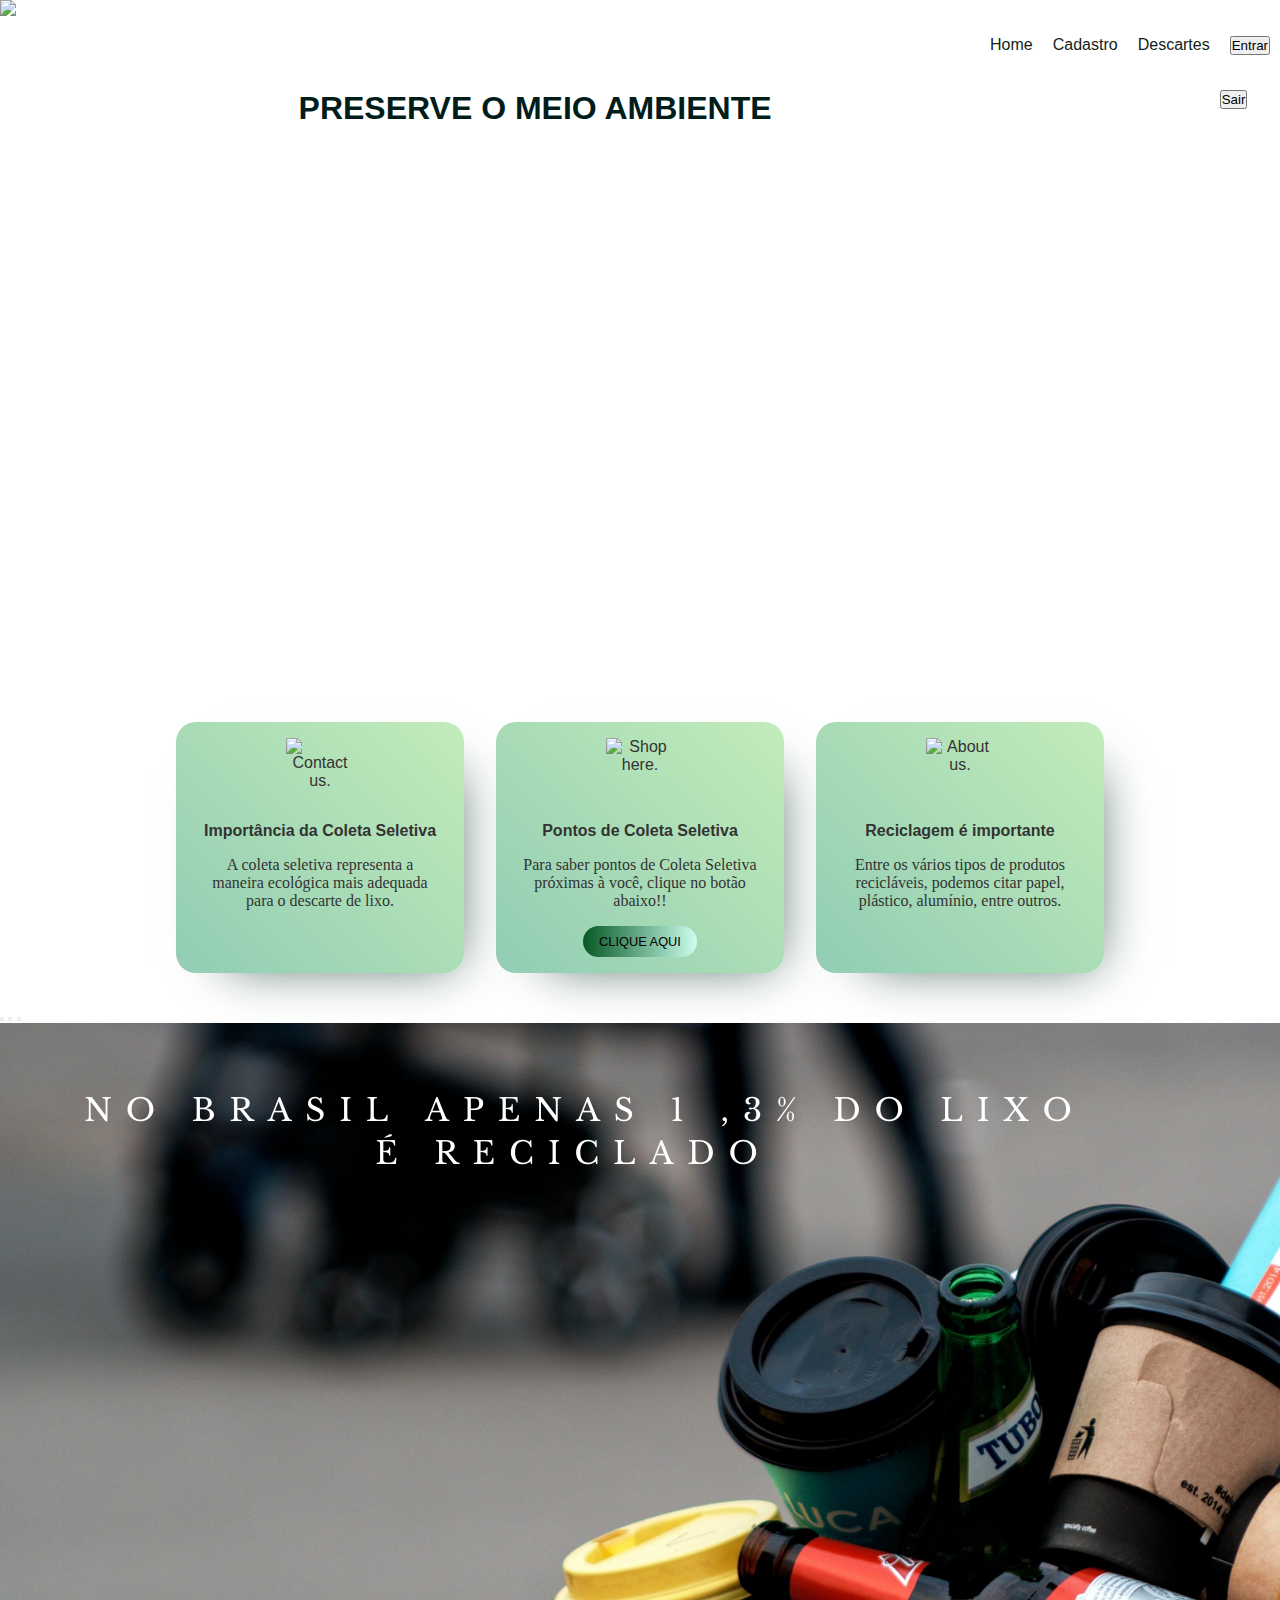
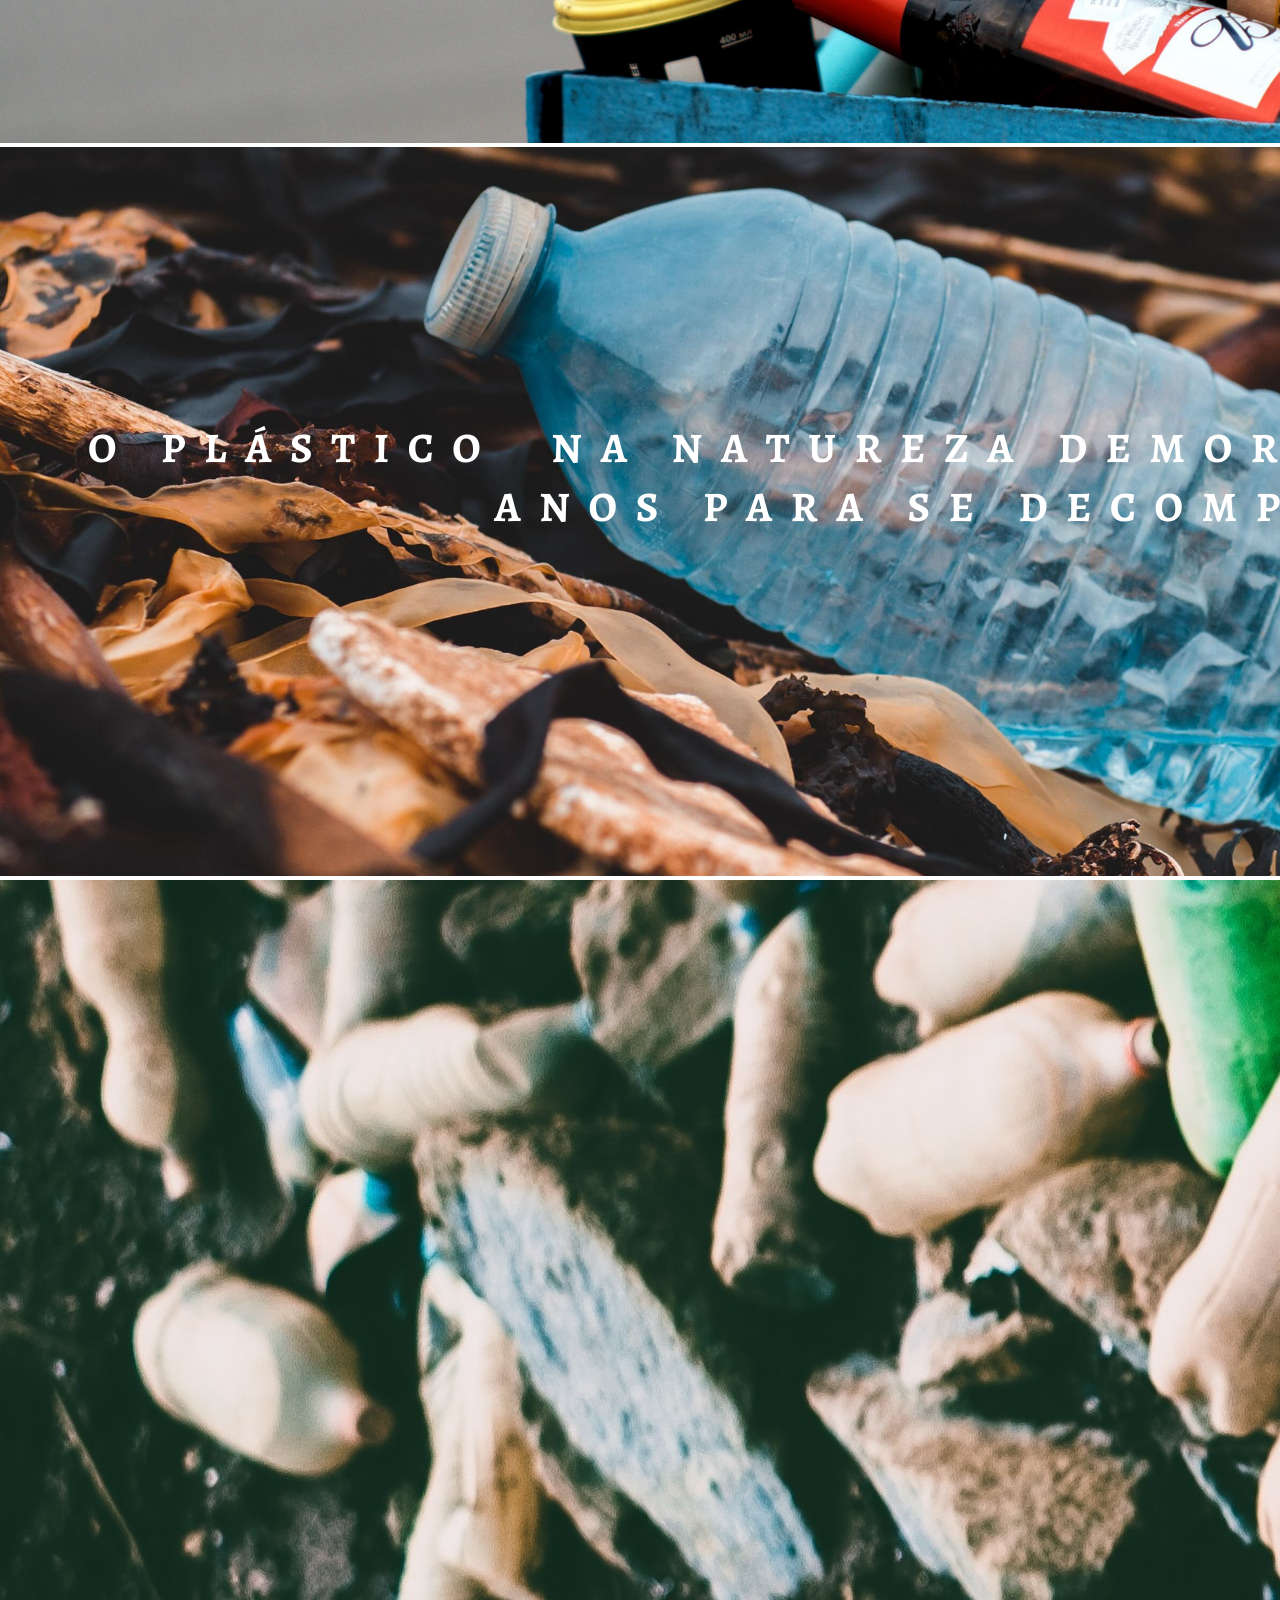
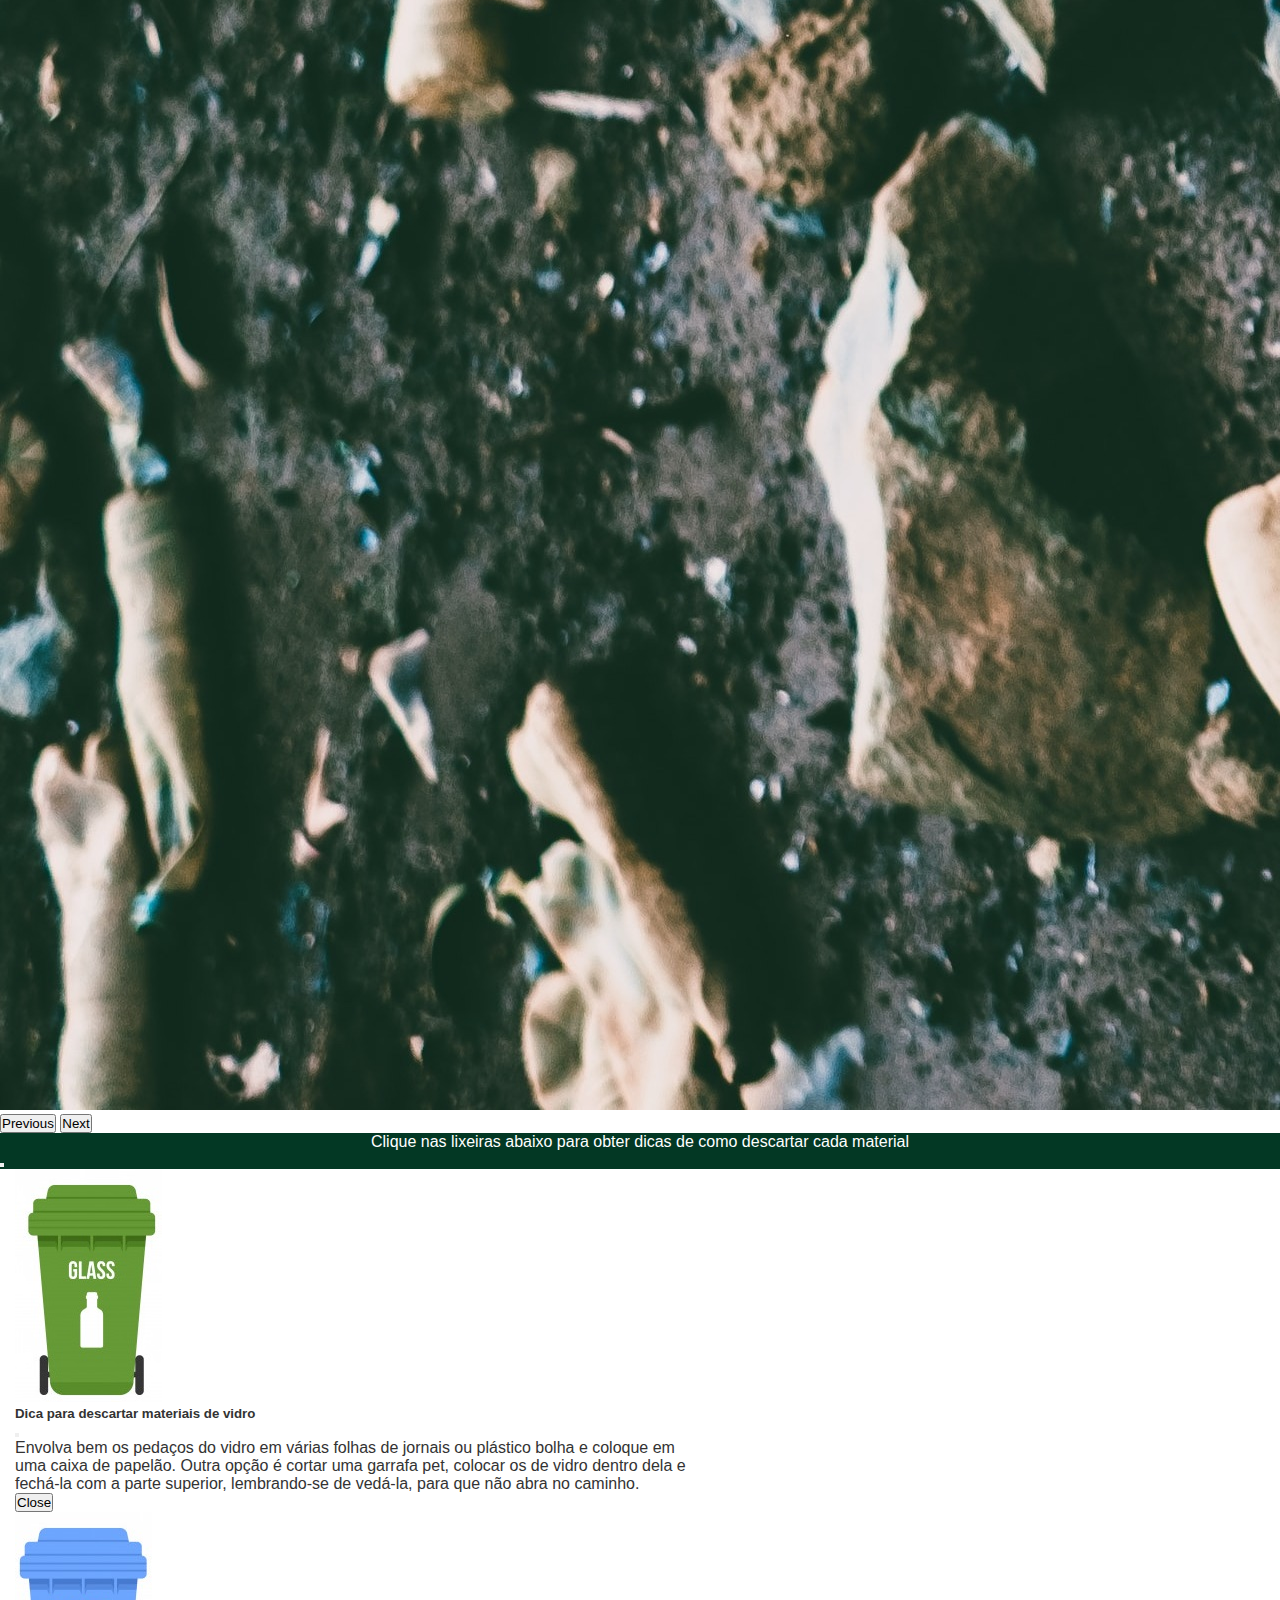
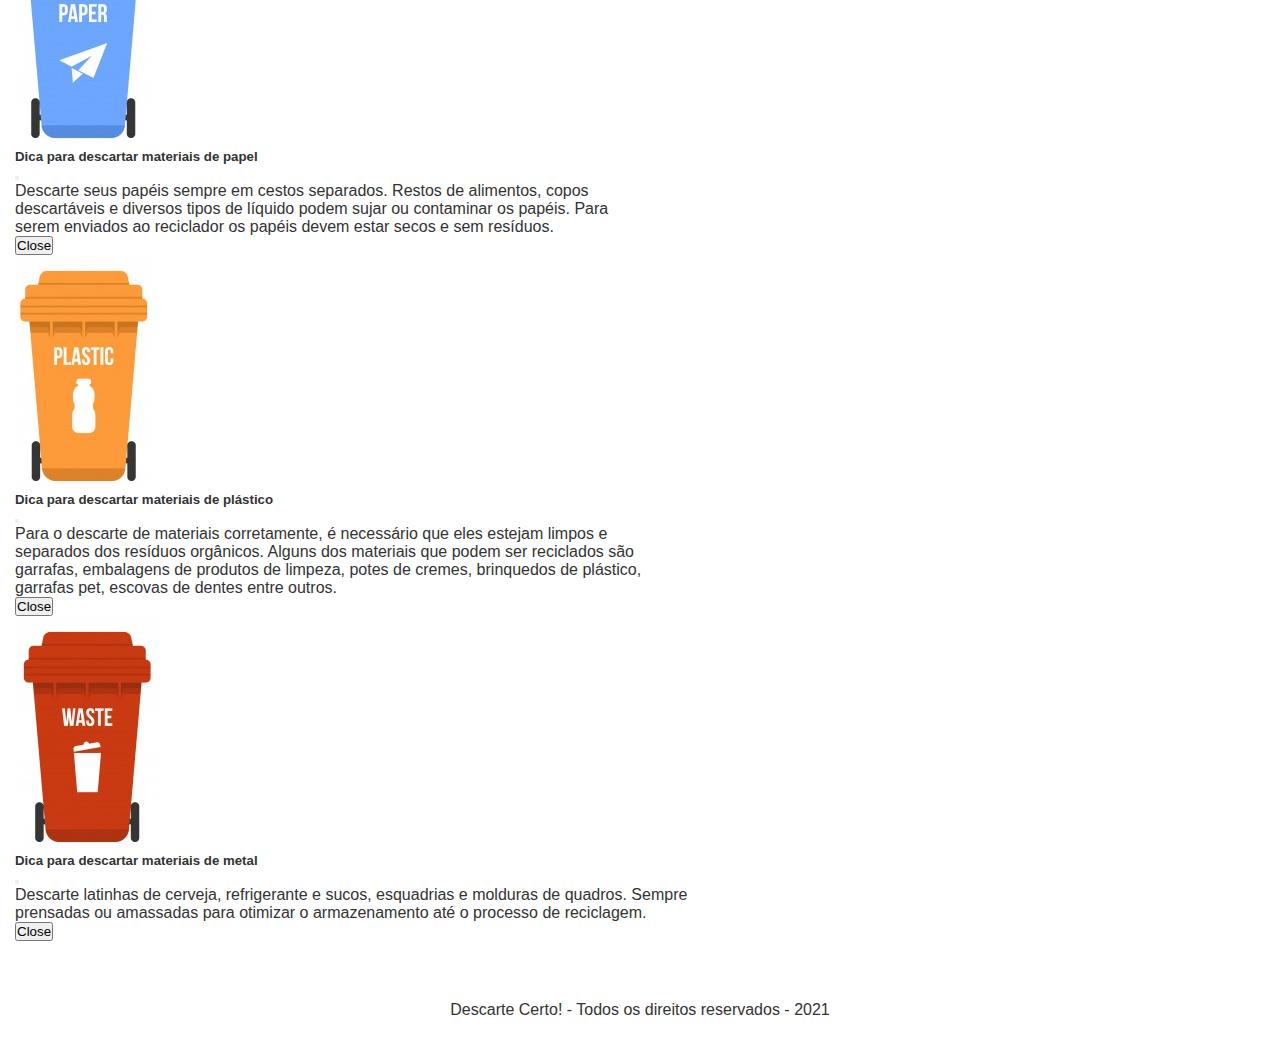
==== commit b336d02e: "Adicionando alterações realizadas durante a sprint 5" ====
--- a/index.html
+++ b/index.html
@@ -4,6 +4,7 @@
 
     <meta charset="UTF-8">
     <meta name="viewport" content="width=device-width, initial-scale=1">
+    
     
     <!-- Bootstrap CSS -->
     <link href="https://cdn.jsdelivr.net/npm/bootstrap@5.0.0-beta3/dist/css/bootstrap.min.css" rel="stylesheet" integrity="sha384-eOJMYsd53ii+scO/bJGFsiCZc+5NDVN2yr8+0RDqr0Ql0h+rP48ckxlpbzKgwra6" crossorigin="anonymous">
@@ -60,76 +61,68 @@
 </head>
 <body>
    
-    <header class="container-fluid header">
-        <div class="row">
-            <div class="col-12 header_area">
-                <div class="row">    
-                  <nav>
-                     <div class="logo">
-                        <img src="imagens/logoo-removebg.png" class="logo">
-                     </div>
-                     <button id="meenu">&#9776;</button>
-                     <ul>
-                         <li>
-                           <a class="nav-link active" aria-current="page" href="#"><p>Home</p></a>
-                         </li>
-                         <li>
-                           <a class="nav-link" href="cadastro.html"><p>Cadastro</p></a>
-                         </li>
-                         <li>
-                           <a class="nav-link" href="#"><p>Perfil</p></a>
-                         </li>
-                         <li>
-                           <a class="nav-link" href="mapa.html"><p>Descartes</p></a>
-                         </li>
-                         <li>
-                           <a href="login.html"><button id="menu_account--button" type="button" class="btn btn-success">Entrar</button></a>
-                           <div class="row">
-                              <div id="menu_account--name" class="col-12">
-                                 <p></p>
-                                 <button id="menu_account--logout" type="button" class="btn btn-danger">Sair</button>
-                              </div>
-                           </div>
-                         </li> 
-                     </ul>
-                 </nav>
-                  <div class="header_content">
-                    <h1>PRESERVE O MEIO AMBIENTE</h1>
-                  </div>
-                </div>
-            </div>
-        </div>
+    <header>
+      <input type="checkbox" id="control-nav" />
+
+            <label for="control-nav" class="control-nav"></label>
+            <label for="control-nav" class="control-nav-close"></label>
+            <img src="imagens/logoo-removebg.png" class="logo">
+             <nav class="float-r">
+            <ul class="list-auto">
+               <li>
+                  <a href="index.html" title="Home">Home</a>
+               </li>
+               <li>
+                  <a href="cadastro.html" title="Cadastro">Cadastro</a>
+               </li>
+               <li>
+                  <a href="mapa.html" title="Descartes">Descartes</a>
+               </li>
+               <li>
+                  <a href="login.html"><button id="menu_account--button" type="button" class="btn btn-success">Entrar</button></a>
+                  <div class="row">
+                     <div id="menu_account--name" class="col-12">
+                        <p></p>
+                        <button id="menu_account--logout" type="button" class="btn btn-danger">Sair</button>
+                     </div>
+                  </div>
+               </li> 
+            </ul>
+         </nav>
+         <div>
+          <h1>PRESERVE O MEIO AMBIENTE</h1>
+         </div>
     </header>
 
     <main class="container-fluid">
-      <div class="cards">
-          <section class="card contact gradient">
-            <div class="icon">
-              <img src="imagens/cards-removebg-preview.png" alt="Contact us.">
-            </div>
-            <h3>Importância da Coleta Seletiva</h3>
-            <p>A coleta seletiva representa a maneira ecológica mais adequada para o descarte de lixo.</p>
-            <!-- <button>Learn More</button> -->
-          </section>
-          <section class="card shop gradient">
-            <div class="icon">
-              <img src="imagens/cards.png" alt="Shop here.">
-            </div>
-            <h3>Pontos de Coleta Seletiva</h3>
-            <p>Para saber pontos de Coleta Seletiva próximas à você, clique no botão abaixo!!</p>
-            <a href="mapa.html"><button>Clique Aqui</button></a>
-          </section>
-          <section class="card about gradient">
-            <div class="icon">
-              <img src="imagens/cards-removebg-preview.png" alt="About us.">
-            </div>
-            <h3>Reciclagem é importante</h3>
-            <p>Entre os vários tipos de produtos recicláveis, podemos citar papel, plástico, alumínio, entre outros.</p>
-            <!-- <button>Learn More</button> -->
-          </section>
-      </div>
+         <div class="cards">
+            <section class="card contact gradient">
+               <div class="icon">
+               <img src="imagens/cards-removebg-preview.png" alt="Contact us.">
+               </div>
+               <h3>Importância da Coleta Seletiva</h3>
+               <p>A coleta seletiva representa a maneira ecológica mais adequada para o descarte de lixo.</p>
+               <!-- <button>Learn More</button> -->
+            </section>
+            <section class="card shop gradient">
+               <div class="icon">
+               <img src="imagens/cards.png" alt="Shop here.">
+               </div>
+               <h3>Pontos de Coleta Seletiva</h3>
+               <p>Para saber pontos de Coleta Seletiva próximas à você, clique no botão abaixo!!</p>
+               <a href="mapa.html"><button>Clique Aqui</button></a>
+            </section>
+            <section class="card about gradient">
+               <div class="icon">
+               <img src="imagens/cards-removebg-preview.png" alt="About us.">
+               </div>
+               <h3>Reciclagem é importante</h3>
+               <p>Entre os vários tipos de produtos recicláveis, podemos citar papel, plástico, alumínio, entre outros.</p>
+               <!-- <button>Learn More</button> -->
+            </section>
+         </div>
         
-      </div>
+       </div>
 
 
       
@@ -166,7 +159,7 @@
 
                <div class="row row-cols-1 row-cols-md-3 g-4" style="align-items: center;" >
                   <div class="col-12 col-sm-12 col-md-12 col-lg-12 "  >
-                     <div  class="alert alert-warning alert-dismissible fade show" role="alert" style=" margin-left: 30px; margin-bottom: 0px;">
+                     <div  class="alert alert-warning alert-dismissible fade show" role="alert" style="margin-bottom: 0px;">
                         <p style="text-align: center;">Clique nas lixeiras abaixo para obter dicas de como descartar cada material
                         <p> 
                            <button type="button" class="btn-close" data-bs-dismiss="alert" aria-label="Close"></button>
@@ -279,7 +272,7 @@
 
     <footer class="container-fluid footer">
 
-        <div class="row">
+        <div class="row" style="margin: 0; padding: 0;">
             <!-- Rodapé -->
             <div class="col-12 footer_area">
                 Descarte Certo! - Todos os direitos reservados - 2021               
@@ -295,5 +288,7 @@
     <script src="https://ajax.googleapis.com/ajax/libs/jquery/3.6.0/jquery.min.js"></script>
     <!-- Main js -->
     <script src="js/home.js"></script>
+    <!-- Create default users -->
+    <script src="js/createDefaultUser.js"></script>
 </body>
 </html>--- a/style.css
+++ b/style.css
@@ -2,115 +2,84 @@
 
 @import url('https://fonts.googleapis.com/css2?family=Poppins:wght@100;200;300;400;500;600&display=swap');
 
-* {
+*{
+    padding: 0;
+    margin: 0;
+}
+
+.row{
     margin: 0;
     padding: 0;
-    /* box-sizing: border-box; */
-}
-
- .row {
-    margin-right: 0%;
-}
-
-/*
-header nav ul {
-    list-style: none; 
-    display: flex;
-}
-
-header nav ul li {
-    list-style: block;
-}
-
-header a {
-    font-family: Verdana, Geneva, Tahoma, sans-serif;
-    font-size: 1.2rem;
-    color: rgb(1, 39, 30);
-    margin-inline: 50px;
-    margin-top: 30px;
-}
-
-header nav {
-    display: flex;
-    justify-content: space-around;
-} */
-
-header nav ul {
-    list-style: none;
+}
+
+html{
+    margin: 0;
     padding: 0;
-    overflow: hidden;
-    transition: all .5s;
-}
-
-header nav {
-    /* background-color: #161616; */
-    padding: 0 20px;
-    justify-content: space-between;
+}
+
+/* lists */
+.list-full, .list-full li,
+.list-auto, .list-auto li { width: 100%; float: left; display: block; position: relative; }
+.list-auto, .list-auto li { width: auto; }
+
+/* floats */
+.float-l { float: left; }
+.float-r { float: right; }
+.logo { float: left; }
+
+body {
+  font-family: "Helvetica Neue", Helvetica, Arial, sans-serif;
+  color: #333;
+}
+
+header {
+  min-height: 60px;
+  top: 0;
+  right: 0;
+  left: 0;
+  z-index: 2;
+}
+
+header li a {
+  display: block;
+  padding: 30px 10px;
+  color: rgb(20, 29, 24);
+  font-size: 16px;
+  line-height: 30px;
+  text-decoration: none;
+  -webkit-transition: all 300ms ease;
+  transition: all 300ms ease;
+}
+
+header li a:hover {
+  color: #333;
+}
+
+input#control-nav {
+  visibility: hidden;
+  position: absolute;
+  left: -9999px;
+  opacity: 0;
+}
+
+header{
+    height: calc(100vh - 210px);
+    background: no-repeat center/cover url(https://images.unsplash.com/photo-1542273917363-3b1817f69a2d?ixid=MnwxMjA3fDB8MHxwaG90by1wYWdlfHx8fGVufDB8fHx8&ixlib=rb-1.2.1&auto=format&fit=crop&w=1506&q=80);   
+}
+
+.logo{
+    width: 130px;
     align-items: center;
-}
-
-header a {
-    
-    color: rgb(1, 39, 30);
-    
-}
-
-nav, ul {
-    display: flex;
-    flex-direction: row;
-}
-
-header nav ul li {
-    padding: 0 20px;
 }
 
 h1 {
     margin: 0;
-    padding: 10px;
-}
-
-#meenu {
-    background-color: transparent;
-    border: none;
-    color: #225343;
-    font-size: 36px;
-    position: absolute;
-    right: 10px;
-    top: 10px;
-    display: none;
-}
-
-li:hover,
-h1:hover,
-button:hover {
-    cursor: pointer;
-    opacity: 0.8;
-}
-
-#meenu:focus~ul {
-    height: 260px;
-}
-
-header {
-    height: calc(100vh - 210px);
-    background: no-repeat center/cover url(https://images.unsplash.com/photo-1542273917363-3b1817f69a2d?ixid=MnwxMjA3fDB8MHxwaG90by1wYWdlfHx8fGVufDB8fHx8&ixlib=rb-1.2.1&auto=format&fit=crop&w=1506&q=80);
-}
-
-.header_content {
+    padding: 90px;
+    text-align: center;
     text-align: center;
     animation: zoomIn;
     animation-duration: 2s;
-    margin-top: 80px;
     color: rgb(1, 29, 26);
-}
-
-.logo{
-    width: 130px;
-}
-
-.mapa_header {
-    height: calc(100vh - 550px);
-    background: no-repeat center/cover url(https://images.unsplash.com/photo-1542273917363-3b1817f69a2d?ixid=MnwxMjA3fDB8MHxwaG90by1wYWdlfHx8fGVufDB8fHx8&ixlib=rb-1.2.1&auto=format&fit=crop&w=1506&q=80);
 }
 
 .mapa_header a {
@@ -126,11 +95,18 @@
     justify-content: space-around;
 }
 
-.main h4 {
+.main h4, .main .custom-switch {
     justify-content: center;
     text-align: center;
     color: #225343;
-    margin-top: 10px;
+    margin: 10px;
+}
+
+.main .custom-switch {
+    display: flex;
+    justify-content: center;
+    align-items: center;
+    gap: 5px;
 }
 
 
@@ -310,37 +286,156 @@
     text-align: center;
 }
 
-/* Responsividade */
-
-@media screen and (max-width: 720px) {
-
-    nav, ul {
-        flex-direction: column;
-    }
-
-    ul {
-        text-align: center;
-        margin: 0;
-        height: 0;
-    }
-
-    nav {
-        padding: 0;
-        align-items: flex-start;
-    }
-
-    #meenu {
-        display: flex;
-    }
-
-    li,
-    ul {
-        width: 100%;
-    }
+div.footer{
+    padding: 0;
+}
+
+@media screen and (max-width: 920px) {
 
     header {
         height: calc(100vh - 300px);
         background: no-repeat center/cover url(https://images.unsplash.com/photo-1542273917363-3b1817f69a2d?ixid=MnwxMjA3fDB8MHxwaG90by1wYWdlfHx8fGVufDB8fHx8&ixlib=rb-1.2.1&auto=format&fit=crop&w=1506&q=80);
+    }
+
+    .logo {
+        display: block;
+        margin-left: auto;
+        margin-right: auto 
+    }
+
+    h1 {
+        margin: 0;
+        padding-top: 180px;
+        text-align: center;
+        text-align: center;
+        animation: zoomIn;
+        animation-duration: 2s;
+        color: rgb(1, 29, 26);
+    }
+
+    header li a {
+        color: rgb(228, 238, 233);
+      }
+
+    header nav {
+      position: fixed;
+      top: 0;
+      right: 0;
+      bottom: 0;
+      width: 250px;
+      background: rgb(1, 54, 33);
+      overflow-x: auto;
+      z-index: 2;
+      -webkit-transition: all 500ms ease;
+      transition: all 500ms ease;
+      -webkit-transform: translate(100%, 0);
+      -ms-transform: translate(100%, 0);
+      transform: translate(100%, 0);
+    }
+  
+    header ul.list-auto {
+      padding: 0;
+    }
+  
+    header ul.list-auto li {
+      width: 100%;
+      
+      border-width: 0 0 1px;
+    }
+  
+    header li a {
+      padding: 15px 10px;
+    }
+  
+    header li a:hover {
+      background-color: #ccc;
+    }
+  
+    .control-nav { /* label icon */
+      position: absolute;
+      right: 20px;
+      top: 20px;
+      display: block;
+      width: 30px;
+      padding: 5px 0;
+      border: solid #333;
+      border-width: 3px 0;
+      z-index: 2;
+      cursor: pointer;
+    }
+  
+    .control-nav:before {
+      content: "";
+      display: block;
+      height: 3px;
+      background: #333;
+    }
+  
+    .control-nav-close {
+      position: fixed; /* label layer */
+      right: 0;
+      top: 0;
+      bottom: 0;
+      left: 0;
+      display: block;
+      z-index: 1;
+      background: rgba(0,0,0,0.4);
+      -webkit-transition: all 500ms ease;
+      transition: all 500ms ease;
+      -webkit-transform: translate(100%, 0);
+      -ms-transform: translate(100%, 0);
+      transform: translate(100%, 0);
+    }
+  
+    /* checked nav */
+    input#control-nav {
+      display: block;
+    }
+  
+    input#control-nav:focus ~ .control-nav {
+      border-color: #000;
+      box-shadow: 0px 0px 9px rgba(0,0,0,0.3);
+    }
+  
+    input#control-nav:focus ~ .control-nav:before {
+      background: #000;
+    }
+  
+    input#control-nav:checked ~ nav,
+    input#control-nav:checked ~ .control-nav-close {
+      -webkit-transform: translate(0, 0);
+      -ms-transform: translate(0, 0);
+      transform: translate(0, 0);
+    }
+  
+    header+section {
+      padding-top: 80px;
+    }
+  
+    /*checked*/
+    .highlights input:checked + div {
+      position: relative;
+      opacity: 1;
+      visibility: visible;
+      z-index: 1;
+      -webkit-transform: scale(1);
+      -ms-transform: scale(1);
+      transform: scale(1);
+    }
+  
+    .highlights input:checked + div p {
+      opacity: 1;
+    }
+  
+    .highlights input:nth-of-type(1):checked ~ .highlights-buttons label:nth-child(1),
+    .highlights input:nth-of-type(2):checked ~ .highlights-buttons label:nth-child(2),
+    .highlights input:nth-of-type(3):checked ~ .highlights-buttons label:nth-child(3) {
+      background-color: #000
+    }
+  
+    .modal-content {
+      padding: 10px 5%;
+      min-width: 88%;
     }
 
     .header_content {
@@ -374,7 +469,4 @@
     div.cards section.card button {
         font-size: 70%;
     }
-
-    
-
-}+  }
